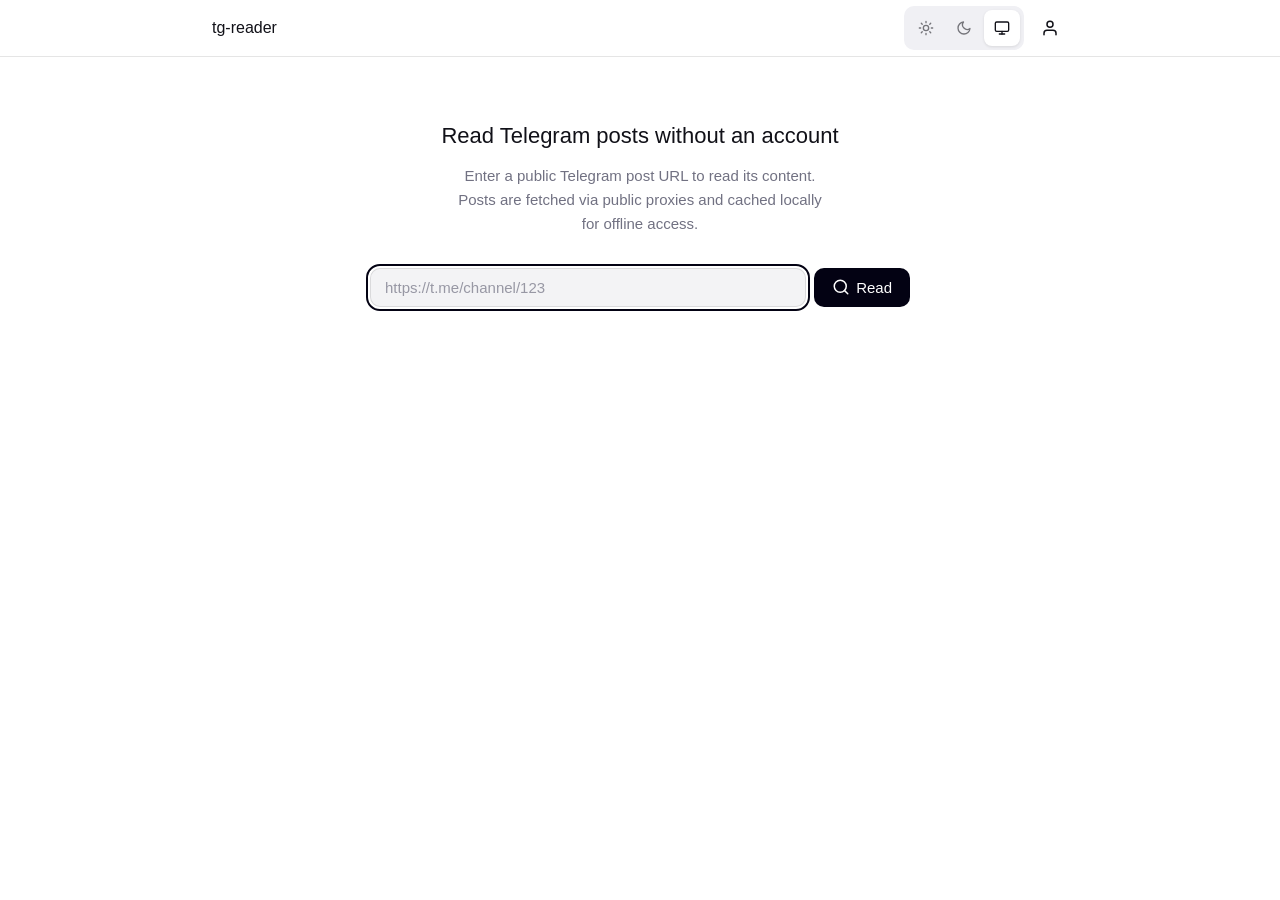
==== index.html @ c8f84f65 "Design: Figma sync — new tokens, layout, responsive nav and theme controls - Implement Figma Make vi" ====
<!doctype html>
<html lang="en">
    <head>
        <meta charset="UTF-8" />
        <meta name="viewport" content="width=device-width, initial-scale=1.0" />
        <title>tg-reader</title>
        <link rel="manifest" href="manifest.json" />
        <link rel="stylesheet" href="styles.css" />
        <meta http-equiv="Content-Security-Policy" content="default-src 'none'; script-src 'self' 'unsafe-inline'; style-src 'self'; connect-src https://api.codetabs.com https://api.allorigins.win https://thingproxy.freeboard.io; img-src https: data:; media-src https:; worker-src 'self'; manifest-src 'self'; base-uri 'self'; form-action 'none';">
        <link rel="preconnect" href="https://api.codetabs.com">
        <meta name="theme-color" content="#ffffff" media="(prefers-color-scheme: light)">
        <meta name="theme-color" content="#111118" media="(prefers-color-scheme: dark)">
        <script>
            if ("serviceWorker" in navigator) {
                window.addEventListener("load", () => {
                    navigator.serviceWorker
                        .register("service-worker.js")
                        .then((registration) =>
                            console.log(
                                "Service Worker registered:",
                                registration,
                            ),
                        )
                        .catch((error) =>
                            console.error(
                                "Service Worker registration failed:",
                                error,
                            ),
                        );
                });
            }

            // Reader logic from reader.html
            function normalizeTelegramLink(link) {
                link = link.trim();
                const tmatch = link.match(
                    /(?:https?:\/\/)?t\.me\/([a-zA-Z0-9_]+)\/(\d+)/,
                );
                const tgmatch = link.match(
                    /tg:\/\/resolve\?domain=([a-zA-Z0-9_]+).*post=(\d+)/,
                );
                if (tmatch)
                    return `https://t.me/${tmatch[1]}/${tmatch[2]}?embed=1`;
                if (tgmatch)
                    return `https://t.me/${tgmatch[1]}/${tgmatch[2]}?embed=1`;
                return null;
            }

            const defaultTelegramLink = "https://t.me/korovany/1494";
            const POST_CACHE_STORAGE_KEY = "tg-reader-post-cache-v1";
            const THEME_STORAGE_KEY = "tg-reader-theme";
            const READER_PREFS_STORAGE_KEY = "tg-reader-reader-prefs-v1";
            const Theme = {
                LIGHT: "light",
                DARK: "dark",
                AUTO: "auto",
            };
            const ReaderTextSize = {
                SMALL: "small",
                MEDIUM: "medium",
                LARGE: "large",
            };
            let currentChannel = null;
            let currentPostId = null;
            let lastCanonicalLink = null;

            const THEME_ICONS = {
                light: `<svg width="16" height="16" viewBox="0 0 24 24" fill="none" stroke="currentColor" stroke-width="2" stroke-linecap="round" stroke-linejoin="round" aria-hidden="true"><circle cx="12" cy="12" r="4"/><path d="M12 2v2M12 20v2M4.93 4.93l1.41 1.41M17.66 17.66l1.41 1.41M2 12h2M20 12h2M6.34 17.66l-1.41 1.41M19.07 4.93l-1.41 1.41"/></svg>`,
                dark: `<svg width="16" height="16" viewBox="0 0 24 24" fill="none" stroke="currentColor" stroke-width="2" stroke-linecap="round" stroke-linejoin="round" aria-hidden="true"><path d="M21 12.79A9 9 0 1 1 11.21 3 7 7 0 0 0 21 12.79z"/></svg>`,
                auto: `<svg width="16" height="16" viewBox="0 0 24 24" fill="none" stroke="currentColor" stroke-width="2" stroke-linecap="round" stroke-linejoin="round" aria-hidden="true"><rect x="2" y="3" width="20" height="14" rx="2"/><line x1="8" y1="21" x2="16" y2="21"/><line x1="12" y1="17" x2="12" y2="21"/></svg>`,
            };
            const MODE_ICONS = {
                default: `<svg width="16" height="16" viewBox="0 0 24 24" fill="none" stroke="currentColor" stroke-width="2" stroke-linecap="round" stroke-linejoin="round" aria-hidden="true"><rect x="3" y="3" width="18" height="18" rx="2"/><path d="M3 9h18"/><path d="M9 21V9"/></svg>`,
                minimal: `<svg width="16" height="16" viewBox="0 0 24 24" fill="none" stroke="currentColor" stroke-width="2" stroke-linecap="round" stroke-linejoin="round" aria-hidden="true"><line x1="3" y1="6" x2="21" y2="6"/><line x1="3" y1="12" x2="21" y2="12"/><line x1="3" y1="18" x2="21" y2="18"/></svg>`,
            };

            const ICON_EXTERNAL_LINK = `<svg width="13" height="13" viewBox="0 0 24 24" fill="none" stroke="currentColor" stroke-width="2" stroke-linecap="round" stroke-linejoin="round" aria-hidden="true"><path d="M18 13v6a2 2 0 0 1-2 2H5a2 2 0 0 1-2-2V8a2 2 0 0 1 2-2h6"/><polyline points="15 3 21 3 21 9"/><line x1="10" y1="14" x2="21" y2="3"/></svg>`;
            const ICON_ALERT = `<svg width="24" height="24" viewBox="0 0 24 24" fill="none" stroke="currentColor" stroke-width="1.5" stroke-linecap="round" stroke-linejoin="round" aria-hidden="true"><circle cx="12" cy="12" r="10"/><line x1="12" y1="8" x2="12" y2="12"/><line x1="12" y1="16" x2="12.01" y2="16"/></svg>`;
            const ICON_INFO = `<svg width="16" height="16" viewBox="0 0 24 24" fill="none" stroke="currentColor" stroke-width="1.5" stroke-linecap="round" stroke-linejoin="round" aria-hidden="true"><circle cx="12" cy="12" r="10"/><line x1="12" y1="16" x2="12" y2="12"/><line x1="12" y1="8" x2="12.01" y2="8"/></svg>`;

            function getStoredTheme() {
                try {
                    const stored = localStorage.getItem(THEME_STORAGE_KEY);
                    if (
                        stored === Theme.DARK ||
                        stored === Theme.LIGHT ||
                        stored === Theme.AUTO
                    ) {
                        return stored;
                    }
                } catch (error) {
                    console.warn("Unable to read theme preference:", error);
                }
                return null;
            }

            function applyTheme(theme, persist = true) {
                if (!theme) return;
                const prefersDark = window.matchMedia(
                    "(prefers-color-scheme: dark)",
                ).matches;
                const isDark =
                    theme === Theme.DARK ||
                    (theme === Theme.AUTO && prefersDark);
                document.documentElement.dataset.theme = isDark
                    ? Theme.DARK
                    : Theme.LIGHT;
                // Update 3-position pill
                const lightBtn = document.getElementById("themeLightBtn");
                const darkBtn = document.getElementById("themeDarkBtn");
                const autoBtn = document.getElementById("themeAutoBtn");
                if (lightBtn)
                    lightBtn.setAttribute(
                        "aria-pressed",
                        String(theme === Theme.LIGHT),
                    );
                if (darkBtn)
                    darkBtn.setAttribute(
                        "aria-pressed",
                        String(theme === Theme.DARK),
                    );
                if (autoBtn)
                    autoBtn.setAttribute(
                        "aria-pressed",
                        String(theme === Theme.AUTO),
                    );
                // Update mobile cycle button
                const themeCycleBtn = document.getElementById("themeCycleBtn");
                if (themeCycleBtn) {
                    themeCycleBtn.dataset.theme = theme;
                    themeCycleBtn.querySelector(".cycle-btn-icon").innerHTML =
                        THEME_ICONS[theme] ?? THEME_ICONS.auto;
                    themeCycleBtn.setAttribute("aria-label", `Theme: ${theme}`);
                }
                if (persist) {
                    try {
                        localStorage.setItem(THEME_STORAGE_KEY, theme);
                    } catch (error) {
                        console.warn("Unable to persist theme:", error);
                    }
                }
            }

            function initThemeToggle() {
                const storedTheme = getStoredTheme();
                const initialTheme = storedTheme ?? Theme.AUTO;
                applyTheme(initialTheme, Boolean(storedTheme));
                document
                    .getElementById("themeLightBtn")
                    ?.addEventListener("click", () =>
                        applyTheme(Theme.LIGHT, true),
                    );
                document
                    .getElementById("themeDarkBtn")
                    ?.addEventListener("click", () =>
                        applyTheme(Theme.DARK, true),
                    );
                document
                    .getElementById("themeAutoBtn")
                    ?.addEventListener("click", () =>
                        applyTheme(Theme.AUTO, true),
                    );
                // Mobile cycle button — cycles Light → Dark → Auto → Light
                const themeOrder = [Theme.LIGHT, Theme.DARK, Theme.AUTO];
                document
                    .getElementById("themeCycleBtn")
                    ?.addEventListener("click", () => {
                        const current = getStoredTheme() ?? Theme.AUTO;
                        const next =
                            themeOrder[
                                (themeOrder.indexOf(current) + 1) %
                                    themeOrder.length
                            ];
                        applyTheme(next, true);
                    });
                // Sync when system preference changes (active when auto is selected)
                window
                    .matchMedia("(prefers-color-scheme: dark)")
                    .addEventListener("change", () => {
                        const stored = getStoredTheme();
                        if (!stored || stored === Theme.AUTO) {
                            applyTheme(Theme.AUTO, Boolean(stored));
                        }
                    });
            }

            function normalizeReaderPreferences(raw) {
                const textSizeValues = Object.values(ReaderTextSize);
                const textSize = textSizeValues.includes(raw?.textSize)
                    ? raw.textSize
                    : ReaderTextSize.MEDIUM;
                const minimal = Boolean(raw?.minimal);
                return { textSize, minimal };
            }

            function getStoredReaderPreferences() {
                try {
                    const stored = localStorage.getItem(READER_PREFS_STORAGE_KEY);
                    if (!stored) return null;
                    return normalizeReaderPreferences(JSON.parse(stored));
                } catch (error) {
                    console.warn("Unable to read reader preferences:", error);
                    return null;
                }
            }

            function applyReaderPreferences(preferences, persist = true) {
                const normalized = normalizeReaderPreferences(preferences);
                document.documentElement.dataset.readerTextSize =
                    normalized.textSize;
                document.documentElement.dataset.readerMinimal = String(
                    normalized.minimal,
                );

                const textSizeSelect = document.getElementById("textSizeSelect");
                if (textSizeSelect) textSizeSelect.value = normalized.textSize;
                // Update mode pill
                document
                    .getElementById("modeDefaultBtn")
                    ?.setAttribute("aria-pressed", String(!normalized.minimal));
                document
                    .getElementById("modeMinimalBtn")
                    ?.setAttribute("aria-pressed", String(normalized.minimal));
                // Update mobile cycle button
                const modeCycleBtn = document.getElementById("modeCycleBtn");
                if (modeCycleBtn) {
                    const modeKey = normalized.minimal ? "minimal" : "default";
                    modeCycleBtn.dataset.mode = modeKey;
                    modeCycleBtn.querySelector(".cycle-btn-icon").innerHTML =
                        MODE_ICONS[modeKey];
                    modeCycleBtn.setAttribute(
                        "aria-label",
                        `Reading mode: ${modeKey}`,
                    );
                }

                if (persist) {
                    try {
                        localStorage.setItem(
                            READER_PREFS_STORAGE_KEY,
                            JSON.stringify(normalized),
                        );
                    } catch (error) {
                        console.warn(
                            "Unable to persist reader preferences:",
                            error,
                        );
                    }
                }
            }

            function initReaderTools() {
                const stored = getStoredReaderPreferences();
                applyReaderPreferences(
                    stored ?? { textSize: ReaderTextSize.MEDIUM, minimal: false },
                    false,
                );

                document
                    .getElementById("textSizeSelect")
                    ?.addEventListener("change", (event) => {
                        applyReaderPreferences(
                            {
                                textSize: event.target.value,
                                minimal:
                                    document.documentElement.dataset
                                        .readerMinimal === "true",
                            },
                            true,
                        );
                    });
                // Mode pill buttons
                document
                    .getElementById("modeDefaultBtn")
                    ?.addEventListener("click", () => {
                        applyReaderPreferences(
                            {
                                textSize:
                                    document.documentElement.dataset
                                        .readerTextSize,
                                minimal: false,
                            },
                            true,
                        );
                    });
                document
                    .getElementById("modeMinimalBtn")
                    ?.addEventListener("click", () => {
                        applyReaderPreferences(
                            {
                                textSize:
                                    document.documentElement.dataset
                                        .readerTextSize,
                                minimal: true,
                            },
                            true,
                        );
                    });
                // Mobile cycle button — toggles Default ↔ Minimal
                document
                    .getElementById("modeCycleBtn")
                    ?.addEventListener("click", () => {
                        const isMinimal =
                            document.documentElement.dataset.readerMinimal ===
                            "true";
                        applyReaderPreferences(
                            {
                                textSize:
                                    document.documentElement.dataset
                                        .readerTextSize,
                                minimal: !isMinimal,
                            },
                            true,
                        );
                    });
                window.addEventListener("keydown", (event) => {
                    if (event.defaultPrevented) return;
                    if (event.key.toLowerCase() !== "m") return;
                    const target = event.target;
                    const isTypingContext =
                        target instanceof HTMLElement &&
                        (target.tagName === "INPUT" ||
                            target.tagName === "TEXTAREA" ||
                            target.tagName === "SELECT" ||
                            target.isContentEditable);
                    if (isTypingContext) return;
                    applyReaderPreferences(
                        {
                            textSize:
                                document.documentElement.dataset.readerTextSize,
                            minimal:
                                document.documentElement.dataset.readerMinimal !==
                                "true",
                        },
                        true,
                    );
                });
            }

            const allowedTags = new Set([
                "a",
                "b",
                "strong",
                "em",
                "i",
                "u",
                "span",
                "p",
                "div",
                "br",
                "code",
                "pre",
            ]);

            function escapeHtml(value) {
                if (!value) return "";
                return value
                    .replace(/&/g, "&amp;")
                    .replace(/</g, "&lt;")
                    .replace(/>/g, "&gt;")
                    .replace(/"/g, "&quot;")
                    .replace(/'/g, "&#039;");
            }

            function sanitizeUrl(value) {
                if (!value) return null;
                let href = value.trim();
                if (href.startsWith("//")) {
                    href = `https:${href}`;
                }
                try {
                    const url = new URL(href);
                    if (!["http:", "https:", "tg:"].includes(url.protocol)) {
                        return null;
                    }
                } catch {
                    return null;
                }
                return href;
            }

            function decodeLinkText(value) {
                try {
                    return decodeURIComponent(value);
                } catch {
                    return value;
                }
            }

            function sanitizeMessageHtml(element) {
                if (!element) return "";
                const fragment = document.createElement("div");
                fragment.appendChild(element.cloneNode(true));
                const cleanNode = (node) => {
                    if (node.nodeType === Node.TEXT_NODE) {
                        return escapeHtml(node.textContent);
                    }
                    if (node.nodeType !== Node.ELEMENT_NODE) {
                        return "";
                    }
                    const tag = node.tagName.toLowerCase();
                    if (!allowedTags.has(tag)) {
                        return Array.from(node.childNodes)
                            .map(cleanNode)
                            .join("");
                    }
                    const inner = Array.from(node.childNodes)
                        .map(cleanNode)
                        .join("");
                    if (tag === "br") {
                        return "<br />";
                    }
                    if (tag === "a") {
                        const href = sanitizeUrl(node.getAttribute("href"));
                        if (!href) {
                            return inner;
                        }
                        const display =
                            inner.trim() ||
                            escapeHtml(
                                decodeLinkText(href.replace(/https?:\/\//, "")),
                            );
                        return `<a href="${href}" target="_blank" rel="noreferrer">${display}</a>`;
                    }
                    return `<${tag}>${inner}</${tag}>`;
                };
                return Array.from(fragment.childNodes).map(cleanNode).join("");
            }

            function buildCacheKey(channel, postId) {
                return `${channel}/${postId}`;
            }

            const proxyServices = [
                {
                    name: "CodeTabs",
                    buildUrl: (target) =>
                        `https://api.codetabs.com/v1/proxy?quest=${encodeURIComponent(
                            target,
                        )}`,
                },
                {
                    name: "AllOrigins",
                    buildUrl: (target) =>
                        `https://api.allorigins.win/raw?url=${encodeURIComponent(
                            target,
                        )}`,
                },
                {
                    name: "ThingProxy",
                    buildUrl: (target) =>
                        `https://thingproxy.freeboard.io/fetch/${encodeURIComponent(
                            target,
                        )}`,
                },
            ];

            let activeAbortController = null;
            let fallbackTimer = null;
            let countdownInterval = null;
            let countdownRemaining = 0;
            let loaderOverlayEl = null;
            let loaderMessageEl = null;
            let countdownEl = null;
            let floatingControlsEl = null;
            let footerEl = null;
            let floatingControlsFrameId = null;
            const MOBILE_FLOATING_CONTROLS_QUERY = "(max-width: 960px)";

            function ensureLoaderElements() {
                if (loaderOverlayEl) return;
                loaderOverlayEl = document.getElementById("loadingOverlay");
                loaderMessageEl = document.getElementById("loaderMessage");
                countdownEl = document.getElementById("fallbackCountdown");
            }

            function ensureFloatingControls() {
                if (floatingControlsEl) return;
                floatingControlsEl =
                    document.querySelector(".floating-controls");
            }

            function ensureFooterElement() {
                if (footerEl) return;
                footerEl = document.querySelector("footer");
            }

            function updateFloatingControlsOffset() {
                ensureFloatingControls();
                ensureFooterElement();
                if (!floatingControlsEl) return;
                if (!window.matchMedia(MOBILE_FLOATING_CONTROLS_QUERY).matches) {
                    floatingControlsEl.style.bottom = "";
                    return;
                }
                if (
                    !floatingControlsEl.classList.contains(
                        "floating-controls--visible",
                    )
                ) {
                    floatingControlsEl.style.bottom = "";
                    return;
                }
                const baseBottom = 0;
                const footerGap = 0;
                const footerRect = footerEl?.getBoundingClientRect();
                if (!footerRect) {
                    floatingControlsEl.style.bottom = `calc(${baseBottom}px + env(safe-area-inset-bottom, 0px))`;
                    return;
                }
                const overlap = Math.max(
                    window.innerHeight - footerRect.top + footerGap,
                    0,
                );
                floatingControlsEl.style.bottom = `calc(${baseBottom + overlap}px + env(safe-area-inset-bottom, 0px))`;
            }

            function scheduleFloatingControlsOffsetUpdate() {
                if (floatingControlsFrameId !== null) return;
                floatingControlsFrameId = window.requestAnimationFrame(() => {
                    floatingControlsFrameId = null;
                    updateFloatingControlsOffset();
                });
            }

            function setFloatingControlsVisibility(visible) {
                ensureFloatingControls();
                const isVisible = Boolean(visible);
                floatingControlsEl?.classList.toggle(
                    "floating-controls--visible",
                    isVisible,
                );
                floatingControlsEl?.setAttribute(
                    "aria-hidden",
                    isVisible ? "false" : "true",
                );
                scheduleFloatingControlsOffsetUpdate();
            }

            function updateCountdownText(nextServiceName) {
                ensureLoaderElements();
                if (!countdownEl) return;
                if (!nextServiceName) {
                    countdownEl.textContent = "Waiting for response…";
                    return;
                }
                countdownEl.textContent = `Switching to ${nextServiceName} in ${countdownRemaining}s`;
            }

            function clearFallbackTimers() {
                clearTimeout(fallbackTimer);
                clearInterval(countdownInterval);
                fallbackTimer = null;
                countdownInterval = null;
            }

            function showLoadingOverlay(serviceName, nextServiceName) {
                ensureLoaderElements();
                if (!loaderOverlayEl) return;
                loaderOverlayEl.classList.add("active");
                if (loaderMessageEl) {
                    loaderMessageEl.textContent = `Loading via ${serviceName}…`;
                }
                countdownRemaining = 3;
                updateCountdownText(nextServiceName);
                clearFallbackTimers();
                const upcoming = nextServiceName;
                countdownInterval = setInterval(() => {
                    countdownRemaining = Math.max(countdownRemaining - 1, 0);
                    updateCountdownText(upcoming);
                }, 1000);
                fallbackTimer = setTimeout(() => {
                    if (!upcoming) {
                        updateCountdownText(null);
                        return;
                    }
                    if (loaderMessageEl) {
                        loaderMessageEl.textContent = `No response from ${serviceName}; switching to ${upcoming}…`;
                    }
                    activeAbortController?.abort();
                }, 3000);
            }

            function stopLoadingOverlay() {
                ensureLoaderElements();
                clearFallbackTimers();
                if (loaderOverlayEl) {
                    loaderOverlayEl.classList.remove("active");
                }
            }

            function readPostCache(channel, postId) {
                if (!channel || !postId) return null;
                try {
                    const stored = localStorage.getItem(POST_CACHE_STORAGE_KEY);
                    if (!stored) return null;
                    const parsed = JSON.parse(stored);
                    return parsed[buildCacheKey(channel, postId)] ?? null;
                } catch (error) {
                    console.warn("Unable to read post cache:", error);
                    return null;
                }
            }

            const POST_CACHE_MAX_ENTRIES = 50;

            function evictPostCache(cache) {
                const keys = Object.keys(cache);
                if (keys.length <= POST_CACHE_MAX_ENTRIES) return cache;
                keys.sort(
                    (a, b) =>
                        (cache[a].lastOpened ?? 0) - (cache[b].lastOpened ?? 0),
                );
                const evict = keys.slice(
                    0,
                    keys.length - POST_CACHE_MAX_ENTRIES,
                );
                const pruned = { ...cache };
                for (const k of evict) delete pruned[k];
                return pruned;
            }

            function persistPostCache(channel, postId, data, options = {}) {
                if (!channel || !postId) return;
                try {
                    const stored = localStorage.getItem(POST_CACHE_STORAGE_KEY);
                    let cache = stored ? JSON.parse(stored) : {};
                    const key = buildCacheKey(channel, postId);
                    const existing = cache[key] ?? {};
                    cache[key] = {
                        data,
                        cachedAt:
                            options.cachedAt ?? existing.cachedAt ?? Date.now(),
                        lastOpened: options.lastOpened ?? Date.now(),
                    };
                    cache = evictPostCache(cache);
                    localStorage.setItem(
                        POST_CACHE_STORAGE_KEY,
                        JSON.stringify(cache),
                    );
                } catch (error) {
                    console.warn("Unable to persist post cache:", error);
                }
            }

            async function fetchTelegramPost(link, { showLoader = true } = {}) {
                try {
                    return await tryFetchWithService(link, 0, { showLoader });
                } catch (error) {
                    stopLoadingOverlay();
                    console.error("Proxy chain failed:", error);
                    if (error.httpStatus >= 400) {
                        return {
                            error: `Proxy services returned an error (HTTP ${error.httpStatus}). The post may be unavailable or the service is rate-limited — try again later.`,
                        };
                    }
                    return {
                        error: "Unable to reach any proxy service. Check your connection and try again.",
                    };
                }
            }

            async function tryFetchWithService(
                link,
                index,
                { showLoader = true } = {},
            ) {
                if (index >= proxyServices.length) {
                    throw new Error("All proxy services failed");
                }
                const service = proxyServices[index];
                if (showLoader) {
                    showLoadingOverlay(
                        service.name,
                        proxyServices[index + 1]?.name ?? null,
                    );
                } else {
                    clearFallbackTimers();
                }
                const controller = new AbortController();
                activeAbortController = controller;
                try {
                    const response = await fetch(service.buildUrl(link), {
                        signal: controller.signal,
                    });
                    if (!response.ok) {
                        const err = new Error(
                            `${service.name} returned ${response.status}`,
                        );
                        err.httpStatus = response.status;
                        throw err;
                    }
                    const htmlString = await response.text();
                    if (showLoader) {
                        stopLoadingOverlay();
                    }
                    return parsePostContent(htmlString);
                } catch (error) {
                    if (showLoader) {
                        clearFallbackTimers();
                    }
                    if (controller.signal.aborted) {
                        if (index + 1 < proxyServices.length) {
                            return tryFetchWithService(link, index + 1, {
                                showLoader,
                            });
                        }
                        throw new Error("Proxy chain aborted");
                    }
                    if (index + 1 < proxyServices.length) {
                        return tryFetchWithService(link, index + 1, {
                            showLoader,
                        });
                    }
                    throw error;
                }
            }

            function updatePostFooter(channel, postId, canonicalLink) {
                const footer = document.getElementById("postFooter");
                if (!footer) return;
                const cached = readPostCache(channel, postId);
                let infoHtml = "";
                if (cached) {
                    const lastOpened =
                        cached.lastOpened ?? cached.cachedAt ?? Date.now();
                    infoHtml += `<div class="post-footer__info">Last opened ${new Date(lastOpened).toLocaleString()}</div>`;
                    const cachedAt = cached.cachedAt ?? lastOpened;
                    if (cachedAt && cachedAt !== lastOpened) {
                        infoHtml += `<div class="post-footer__info">Cached ${new Date(cachedAt).toLocaleString()}</div>`;
                    }
                }
                let linksHtml = "";
                if (canonicalLink) {
                    linksHtml += `<a class="post-footer__link" href="${escapeHtml(canonicalLink)}" target="_blank" rel="noreferrer">Open original ${ICON_EXTERNAL_LINK}</a>`;
                }
                if (channel && postId) {
                    const commentsUrl = `https://t.me/${escapeHtml(channel)}/${postId}?comment=1`;
                    linksHtml += `<a class="post-footer__link" href="${commentsUrl}" target="_blank" rel="noreferrer">Open comments ${ICON_EXTERNAL_LINK}</a>`;
                }
                footer.innerHTML = `
                    ${infoHtml}
                    ${linksHtml ? `<div class="post-footer__link-wrap">${linksHtml}</div>` : ""}
                `;
            }

            function setStatusMessage(text = "", variant = "error") {
                const statusEl = document.getElementById("errorMessage");
                if (!statusEl) return;
                if (!text) {
                    statusEl.innerHTML = "";
                    statusEl.classList.remove("info", "error");
                    statusEl.style.display = "none";
                    return;
                }
                if (variant === "info") {
                    statusEl.innerHTML = `<div class="status-icon">${ICON_INFO}</div><span>${text}</span>`;
                } else {
                    statusEl.innerHTML = `<div class="status-icon">${ICON_ALERT}</div><p>${text}</p>`;
                }
                statusEl.classList.toggle("info", variant === "info");
                statusEl.classList.toggle("error", variant !== "info");
                statusEl.style.display = variant === "info" ? "flex" : "block";
            }

            function updateHistory(channel, postId, replace = false) {
                const params = new URLSearchParams();
                if (channel) params.set("channel", channel);
                if (postId) params.set("post", postId);
                const query = params.toString();
                const url = query
                    ? `${window.location.pathname}?${query}`
                    : window.location.pathname;
                const state = { channel, postId };
                if (replace) {
                    window.history.replaceState(state, "", url);
                } else {
                    window.history.pushState(state, "", url);
                }
            }

            function parseTelegramLink(link) {
                if (!link) return null;
                const clean = link.split("?")[0];
                const match = clean.match(/t\.me\/([a-zA-Z0-9_]+)\/(\d+)/);
                if (!match) {
                    return null;
                }
                return {
                    channel: match[1],
                    postId: Number(match[2]),
                    cleanLink: clean,
                };
            }

            function updatePostMeta(normalizedLink, data) {
                const metaEl = document.getElementById("postMeta");
                if (!normalizedLink) {
                    metaEl.innerHTML = "";
                    currentChannel = null;
                    currentPostId = null;
                    setNavigationButtonsState();
                    return;
                }
                const parsed = parseTelegramLink(normalizedLink);
                if (!parsed) {
                    metaEl.innerHTML = "";
                    setNavigationButtonsState();
                    return;
                }
                currentChannel = parsed.channel;
                currentPostId = parsed.postId;
                const channelTitle = escapeHtml(data?.title ?? "Telegram Post");
                const sublineParts = [];
                if (parsed.postId) {
                    sublineParts.push(`#${parsed.postId}`);
                }
                if (data?.publishedAtLabel) {
                    sublineParts.push(data.publishedAtLabel);
                }
                metaEl.innerHTML = `
                    <div class="post-meta__left">
                        <p class="post-meta__left-title">${channelTitle}</p>
                        ${
                            sublineParts.length
                                ? `<p class="post-meta__left-subline">${sublineParts.join(
                                      " \u2014 ",
                                  )}</p>`
                                : ""
                        }
                    </div>
                `;
                setNavigationButtonsState();
            }

            function setNavigationButtonsState() {
                const firstBtn = document.getElementById("firstPostBtn");
                const prevBtn = document.getElementById("prevPostBtn");
                const nextBtn = document.getElementById("nextPostBtn");
                const edgePrev = document.getElementById("edgePrevZone");
                const edgeNext = document.getElementById("edgeNextZone");
                if (!firstBtn || !prevBtn || !nextBtn) {
                    return;
                }
                const hasChannel = Boolean(currentChannel && currentPostId);
                firstBtn.disabled = !hasChannel || currentPostId <= 1;
                prevBtn.disabled = !hasChannel || currentPostId <= 1;
                nextBtn.disabled = !hasChannel;
                if (edgePrev) {
                    edgePrev.disabled = !hasChannel || currentPostId <= 1;
                }
                if (edgeNext) {
                    edgeNext.disabled = !hasChannel;
                }
            }

            function goToAdjacentPost(delta) {
                if (!currentChannel || !currentPostId) return;
                const targetId = currentPostId + delta;
                if (targetId < 1) return;
                showReader(`https://t.me/${currentChannel}/${targetId}`);
            }

            function parsePostContent(htmlString) {
                try {
                    const parser = new DOMParser();
                    const doc = parser.parseFromString(htmlString, "text/html");
                    const messageText = Array.from(
                        doc.querySelectorAll(".tgme_widget_message_text"),
                    ).find((el) => !el.closest(".tgme_widget_message_reply"));
                    const authorName = doc.querySelector(
                        ".tgme_widget_message_author .tgme_widget_message_owner_name",
                    );
                    const photo = doc.querySelector(
                        ".tgme_widget_message_photo_wrap",
                    );
                    const video = doc.querySelector(
                        ".tgme_widget_message_video",
                    );
                    if (!messageText && !photo && !video) {
                        return {
                            error: "No content found. The post may be private, deleted, or unavailable.",
                        };
                    }
                    const result = {
                        title: authorName
                            ? authorName.textContent.trim()
                            : "Telegram Post",
                        content: "",
                    };
                    const dateNode = doc.querySelector(
                        ".tgme_widget_message_date time",
                    );
                    if (dateNode && dateNode.getAttribute("datetime")) {
                        const publishedDate = new Date(
                            dateNode.getAttribute("datetime"),
                        );
                        result.publishedAtLabel = publishedDate.toLocaleString(
                            undefined,
                            {
                                year: "numeric",
                                month: "short",
                                day: "numeric",
                                hour: "2-digit",
                                minute: "2-digit",
                            },
                        );
                    }
                    if (messageText) {
                        const safeHtml =
                            sanitizeMessageHtml(messageText).trim();
                        if (safeHtml) {
                            result.content += `<div class="text-block">${safeHtml}</div>`;
                        }
                    }
                    const replyBlock = doc.querySelector(
                        ".tgme_widget_message_reply",
                    );
                    if (replyBlock) {
                        const replyTextEl = replyBlock.querySelector(
                            ".js-message_reply_text, .tgme_widget_message_text",
                        );
                        const replyLinkEl =
                            replyBlock.querySelector("a[href*='t.me/']");
                        const replyAuthor =
                            replyBlock
                                .querySelector(
                                    ".tgme_widget_message_owner_name, .tgme_widget_message_author",
                                )
                                ?.textContent.trim() ?? null;
                        const replyLink = replyLinkEl
                            ? replyLinkEl.href.split("?")[0]
                            : null;
                        const parsedReplyLink = replyLink
                            ? parseTelegramLink(replyLink)
                            : null;
                        if (replyTextEl) {
                            const replyHtml =
                                sanitizeMessageHtml(replyTextEl).trim();
                            const replyText = escapeHtml(
                                replyTextEl.textContent,
                            ).trim();
                            const replyBody = replyHtml || replyText;
                            if (replyBody) {
                                result.reply = {
                                    html: replyBody,
                                    text: replyText || replyBody,
                                    author: replyAuthor,
                                    link: replyLink,
                                    channel: parsedReplyLink?.channel ?? null,
                                    postId: parsedReplyLink?.postId ?? null,
                                };
                            }
                        }
                    }
                    if (photo) {
                        const style = photo.getAttribute("style");
                        const urlMatch = style
                            ? style.match(/url\(['"]?([^'"]+)['"]?\)/)
                            : null;
                        const imgSrc = urlMatch ? sanitizeUrl(urlMatch[1]) : null;
                        if (imgSrc) {
                            result.content += `<img src="${escapeHtml(imgSrc)}" alt="Post image" loading="lazy">`;
                        }
                    }
                    if (video) {
                        const videoTag = video.querySelector("video");
                        const videoSrc = videoTag ? sanitizeUrl(videoTag.src) : null;
                        if (videoSrc) {
                            result.content += `<video controls src="${escapeHtml(videoSrc)}"></video>`;
                        }
                    }
                    return { success: true, data: result };
                } catch (parseError) {
                    console.error("Parse error:", parseError);
                    return { error: "Failed to parse post content." };
                }
            }

            function buildReplySection(reply) {
                const replyBody =
                    reply?.html ?? (reply?.text ? escapeHtml(reply.text) : "");
                if (!replyBody) {
                    return "";
                }
                const metaParts = [];
                if (reply.author) metaParts.push(escapeHtml(reply.author));
                else if (reply.channel) metaParts.push(`@${reply.channel}`);
                else metaParts.push("original message");
                if (reply.postId) metaParts.push(`#${reply.postId}`);
                const metaText = metaParts.join(" ");
                const safeReplyLink = reply.link ? sanitizeUrl(reply.link) : null;
                const linkHtml = safeReplyLink
                    ? `<a href="${escapeHtml(safeReplyLink)}" target="_blank" rel="noreferrer">View original</a>`
                    : "";
                return `
                    <div class="reply-banner">
                        <div class="reply-banner__meta">
                            Replying to <strong>${metaText}</strong>
                            ${linkHtml ? `• ${linkHtml}` : ""}
                        </div>
                        <div class="reply-banner__text">${replyBody}</div>
                    </div>
                `;
            }

            function renderPostContent(
                postData,
                normalizedLink,
                { overrideStatusText = null, statusVariant = "error" } = {},
            ) {
                const canonicalLink = normalizedLink ?? lastCanonicalLink;
                const parsed = parseTelegramLink(canonicalLink);
                const statusText =
                    overrideStatusText ??
                    (postData.error ? postData.error : null);
                const variant =
                    overrideStatusText !== null ? statusVariant : "error";
                setStatusMessage(statusText, variant);
                const openLink = parsed?.cleanLink ?? canonicalLink ?? null;
                if (!postData.success || !postData.data) {
                    document.getElementById("postBody").innerHTML = "";
                    updatePostMeta(canonicalLink, null);
                    updatePostFooter(
                        parsed?.channel ?? null,
                        parsed?.postId ?? null,
                        openLink,
                    );
                    return;
                }
                const { content } = postData.data;
                const replySection = buildReplySection(postData.data.reply);
                document.getElementById("postBody").innerHTML = `
                    ${replySection}
                    ${content}
                `;
                updatePostMeta(canonicalLink, postData.data);
                updatePostFooter(
                    parsed?.channel ?? null,
                    parsed?.postId ?? null,
                    openLink,
                );
            }

            async function loadTelegramPost(
                linkOverride = null,
                options = { updateHistory: false, replaceHistory: false },
            ) {
                const linkInput = document.getElementById("telegramLink");
                const loadButton = document.getElementById("loadButton");
                const rawLink = (linkOverride ?? linkInput.value).trim();
                if (!rawLink) {
                    setStatusMessage("Please enter a Telegram link");
                    return;
                }
                const normalized = normalizeTelegramLink(rawLink);
                if (!normalized) {
                    setStatusMessage(
                        "Invalid Telegram link. Use format: https://t.me/username/post_id",
                    );
                    return;
                }
                const parsed = parseTelegramLink(normalized);
                const canonicalLink = parsed?.cleanLink ?? normalized;
                activeAbortController?.abort();
                activeAbortController = null;
                lastCanonicalLink = canonicalLink;
                if (linkOverride) {
                    linkInput.value = parsed?.cleanLink ?? linkOverride;
                }
                if (options.updateHistory && parsed) {
                    updateHistory(
                        parsed.channel,
                        parsed.postId,
                        options.replaceHistory,
                    );
                }
                document.getElementById("postBody").innerHTML =
                    "<p>Loading from Telegram...</p>";
                updatePostMeta(canonicalLink, null);
                setStatusMessage();
                let cachedEntry = null;
                if (parsed) {
                    cachedEntry = readPostCache(parsed.channel, parsed.postId);
                    if (cachedEntry) {
                        const cachedAt =
                            cachedEntry.cachedAt ??
                            cachedEntry.lastOpened ??
                            Date.now();
                        const formatted = new Date(cachedAt).toLocaleString();
                        renderPostContent(
                            { success: true, data: cachedEntry.data },
                            canonicalLink,
                            {
                                overrideStatusText: `Showing cached copy from ${formatted} while refreshing…`,
                                statusVariant: "info",
                            },
                        );
                    }
                }
                loadButton.disabled = true;
                const shouldShowLoader = !cachedEntry;
                const result = await fetchTelegramPost(normalized, {
                    showLoader: shouldShowLoader,
                });
                if (parsed && !result.success) {
                    const cached = readPostCache(parsed.channel, parsed.postId);
                    if (cached) {
                        persistPostCache(
                            parsed.channel,
                            parsed.postId,
                            cached.data,
                            {
                                cachedAt: cached.cachedAt,
                            },
                        );
                        const cachedAt =
                            cached.cachedAt ?? cached.lastOpened ?? Date.now();
                        const formattedCached = new Date(
                            cachedAt,
                        ).toLocaleString();
                        renderPostContent(
                            { success: true, data: cached.data },
                            canonicalLink,
                            {
                                overrideStatusText: `Unable to fetch latest version; showing saved copy from ${formattedCached}.`,
                                statusVariant: "info",
                            },
                        );
                        loadButton.disabled = false;
                        return;
                    }
                }
                if (parsed && result.success) {
                    persistPostCache(
                        parsed.channel,
                        parsed.postId,
                        result.data,
                    );
                }
                renderPostContent(result, canonicalLink);
                loadButton.disabled = false;
            }

            function showHero({
                pushHistory = true,
                replaceHistory = false,
            } = {}) {
                document.querySelector(".hero").classList.remove("hidden");
                document.querySelector(".reader-container").classList.add("hidden");
                document.getElementById("modePill")?.classList.add("hidden");
                document.getElementById("modeCycleBtn")?.classList.add("hidden");
                document.getElementById("postBody").innerHTML =
                    `<p>Enter a Telegram link above and click "Load Post" to see the content.</p>`;
                updatePostMeta(null, null);
                setStatusMessage();
                updatePostFooter(null, null, null);
                document.getElementById("telegramLink").value = "";
                lastCanonicalLink = null;
                setFloatingControlsVisibility(false);
                document.getElementById("homeLink")?.focus();
                if (pushHistory || replaceHistory) {
                    updateHistory(null, null, replaceHistory);
                }
            }

            function showReader(
                link,
                { pushHistory = true, replaceHistory = false } = {},
            ) {
                const heroEl = document.querySelector(".hero");
                const readerEl = document.querySelector(".reader-container");
                const switchingFromHero = !heroEl.classList.contains("hidden");
                heroEl.classList.add("hidden");
                readerEl.classList.remove("hidden");
                document.getElementById("modePill")?.classList.remove("hidden");
                document.getElementById("modeCycleBtn")?.classList.remove("hidden");
                setFloatingControlsVisibility(true);
                if (switchingFromHero) {
                    document.getElementById("telegramLink")?.focus();
                }
                if (link) {
                    document.getElementById("telegramLink").value = link;
                    loadTelegramPost(link, {
                        updateHistory: pushHistory || replaceHistory,
                        replaceHistory,
                    });
                } else {
                    document.getElementById("postBody").innerHTML =
                        `<p>Enter a Telegram link above and click "Load Post" to see the content.</p>`;
                    updatePostMeta(null, null);
                    setStatusMessage();
                    updatePostFooter(null, null, null);
                    document.getElementById("telegramLink").value = "";
                    lastCanonicalLink = null;
                }
            }

            window.addEventListener("DOMContentLoaded", () => {
                const urlParams = new URLSearchParams(window.location.search);
                let initialLink = null;
                const paramChannel = urlParams.get("channel");
                const paramPost = urlParams.get("post");
                if (paramChannel && paramPost) {
                    initialLink = `https://t.me/${paramChannel}/${paramPost}`;
                } else {
                    const legacyLink = urlParams.get("link");
                    if (legacyLink) {
                        const normalized = normalizeTelegramLink(legacyLink);
                        if (normalized) {
                            const parsed = parseTelegramLink(normalized);
                            if (parsed) {
                                initialLink = `https://t.me/${parsed.channel}/${parsed.postId}`;
                            }
                        }
                    }
                }
                if (initialLink) {
                    document.getElementById("homeLink").value = initialLink;
                    showReader(initialLink, {
                        pushHistory: false,
                        replaceHistory: true,
                    });
                } else {
                    showHero({ pushHistory: false, replaceHistory: true });
                }
                document.getElementById("goToReaderBtn").onclick = () => {
                    const rawLink = document
                        .getElementById("homeLink")
                        .value.trim();
                    const link = rawLink || defaultTelegramLink;
                    showReader(link);
                };
                document.getElementById("loadButton").onclick = () =>
                    loadTelegramPost(null, { updateHistory: true });
                document.getElementById("nextPostBtn").onclick = () =>
                    goToAdjacentPost(1);
                document.getElementById("prevPostBtn").onclick = () =>
                    goToAdjacentPost(-1);
                document.getElementById("edgeNextZone").onclick = () =>
                    goToAdjacentPost(1);
                document.getElementById("edgePrevZone").onclick = () =>
                    goToAdjacentPost(-1);
                document.getElementById("firstPostBtn").onclick = () => {
                    if (!currentChannel) return;
                    showReader(`https://t.me/${currentChannel}/1`);
                };
                const headerLinkEl = document.getElementById("headerLink");
                headerLinkEl?.addEventListener("click", (event) => {
                    event.preventDefault();
                    showHero({ pushHistory: true, replaceHistory: true });
                });
                initThemeToggle();
                initReaderTools();
                setNavigationButtonsState();
                window.addEventListener("popstate", (event) => {
                    const channel = event.state?.channel;
                    const postId = event.state?.postId;
                    if (channel && postId) {
                        showReader(`https://t.me/${channel}/${postId}`, {
                            pushHistory: false,
                            replaceHistory: false,
                        });
                        return;
                    }
                    const params = new URLSearchParams(window.location.search);
                    const paramChannel = params.get("channel");
                    const paramPost = params.get("post");
                    if (paramChannel && paramPost) {
                        showReader(
                            `https://t.me/${paramChannel}/${paramPost}`,
                            { pushHistory: false, replaceHistory: false },
                        );
                        return;
                    }
                    showHero({ pushHistory: false, replaceHistory: false });
                });
                window.addEventListener(
                    "scroll",
                    scheduleFloatingControlsOffsetUpdate,
                    { passive: true },
                );
                window.addEventListener(
                    "resize",
                    scheduleFloatingControlsOffsetUpdate,
                );
                const mobileControlsMediaQuery = window.matchMedia(
                    MOBILE_FLOATING_CONTROLS_QUERY,
                );
                mobileControlsMediaQuery.addEventListener(
                    "change",
                    scheduleFloatingControlsOffsetUpdate,
                );
                scheduleFloatingControlsOffsetUpdate();
            });
        </script>
    </head>
    <body>
        <header>
            <div class="header-shell">
                <a class="header-link" id="headerLink" href="/">tg-reader</a>
                <div class="header-actions">
                    <div class="mode-pill hidden" id="modePill" role="group" aria-label="Reading mode">
                        <button class="mode-pill-btn" id="modeDefaultBtn" type="button" aria-pressed="true">Default</button>
                        <button class="mode-pill-btn" id="modeMinimalBtn" type="button" aria-pressed="false">Minimal</button>
                    </div>
                    <div class="theme-pill" role="group" aria-label="Choose theme">
                        <button class="theme-pill-btn" id="themeLightBtn" type="button" aria-label="Light theme" aria-pressed="false">
                            <svg width="16" height="16" viewBox="0 0 24 24" fill="none" stroke="currentColor" stroke-width="2" stroke-linecap="round" stroke-linejoin="round" aria-hidden="true"><circle cx="12" cy="12" r="4"/><path d="M12 2v2M12 20v2M4.93 4.93l1.41 1.41M17.66 17.66l1.41 1.41M2 12h2M20 12h2M6.34 17.66l-1.41 1.41M19.07 4.93l-1.41 1.41"/></svg>
                        </button>
                        <button class="theme-pill-btn" id="themeDarkBtn" type="button" aria-label="Dark theme" aria-pressed="false">
                            <svg width="16" height="16" viewBox="0 0 24 24" fill="none" stroke="currentColor" stroke-width="2" stroke-linecap="round" stroke-linejoin="round" aria-hidden="true"><path d="M21 12.79A9 9 0 1 1 11.21 3 7 7 0 0 0 21 12.79z"/></svg>
                        </button>
                        <button class="theme-pill-btn" id="themeAutoBtn" type="button" aria-label="System theme" aria-pressed="false">
                            <svg width="16" height="16" viewBox="0 0 24 24" fill="none" stroke="currentColor" stroke-width="2" stroke-linecap="round" stroke-linejoin="round" aria-hidden="true"><rect x="2" y="3" width="20" height="14" rx="2"/><line x1="8" y1="21" x2="16" y2="21"/><line x1="12" y1="17" x2="12" y2="21"/></svg>
                        </button>
                    </div>
                    <!-- Mobile cycle buttons (visible < 743px only) -->
                    <button class="cycle-btn mode-cycle-btn hidden" id="modeCycleBtn" type="button" aria-label="Reading mode: default" data-mode="default">
                        <span class="cycle-btn-icon"><svg width="16" height="16" viewBox="0 0 24 24" fill="none" stroke="currentColor" stroke-width="2" stroke-linecap="round" stroke-linejoin="round" aria-hidden="true"><rect x="3" y="3" width="18" height="18" rx="2"/><path d="M3 9h18"/><path d="M9 21V9"/></svg></span>
                        <div class="cycle-pips" aria-hidden="true">
                            <span class="pip"></span>
                            <span class="pip"></span>
                        </div>
                    </button>
                    <button class="cycle-btn theme-cycle-btn" id="themeCycleBtn" type="button" aria-label="Theme: auto" data-theme="auto">
                        <span class="cycle-btn-icon"><svg width="16" height="16" viewBox="0 0 24 24" fill="none" stroke="currentColor" stroke-width="2" stroke-linecap="round" stroke-linejoin="round" aria-hidden="true"><rect x="2" y="3" width="20" height="14" rx="2"/><line x1="8" y1="21" x2="16" y2="21"/><line x1="12" y1="17" x2="12" y2="21"/></svg></span>
                        <div class="cycle-pips" aria-hidden="true">
                            <span class="pip"></span>
                            <span class="pip"></span>
                            <span class="pip"></span>
                        </div>
                    </button>
                    <button class="user-menu-btn" id="userMenuBtn" type="button" aria-label="User menu">
                        <svg width="18" height="18" viewBox="0 0 24 24" fill="none" stroke="currentColor" stroke-width="2" stroke-linecap="round" stroke-linejoin="round" aria-hidden="true"><path d="M20 21v-2a4 4 0 0 0-4-4H8a4 4 0 0 0-4 4v2"/><circle cx="12" cy="7" r="4"/></svg>
                    </button>
                </div>
            </div>
        </header>
        <section class="hero" aria-label="Post lookup">
            <h1>Read Telegram posts without an account</h1>
            <p>
                Enter a public Telegram post URL to read its content. Posts are
                fetched via public proxies and cached locally for offline access.
            </p>
            <div class="link-input-group">
                <input
                    type="text"
                    id="homeLink"
                    placeholder="https://t.me/channel/123"
                />
                <button class="cta-button" id="goToReaderBtn"><svg width="18" height="18" viewBox="0 0 24 24" fill="none" stroke="currentColor" stroke-width="2" stroke-linecap="round" stroke-linejoin="round" aria-hidden="true"><circle cx="11" cy="11" r="8"/><line x1="21" y1="21" x2="16.65" y2="16.65"/></svg> Read</button>
            </div>
        </section>

        <div class="reader-shell" role="main" aria-label="Post reader">
                <div class="reader-container hidden">
                <div class="link-input-group">
                    <input
                        type="text"
                        id="telegramLink"
                        placeholder="https://t.me/channel/123"
                    />
                    <button id="loadButton" class="primary-button">
                        <svg width="18" height="18" viewBox="0 0 24 24" fill="none" stroke="currentColor" stroke-width="2" stroke-linecap="round" stroke-linejoin="round" aria-hidden="true"><circle cx="11" cy="11" r="8"/><line x1="21" y1="21" x2="16.65" y2="16.65"/></svg>
                        Read
                    </button>
                </div>
                <div id="postDisplay" class="post-content">
                    <button
                        id="edgePrevZone"
                        class="article-edge-nav article-edge-nav--left"
                        type="button"
                        aria-label="Open previous post"
                    ><svg width="20" height="20" viewBox="0 0 24 24" fill="none" stroke="currentColor" stroke-width="2" stroke-linecap="round" stroke-linejoin="round" aria-hidden="true"><polyline points="15 18 9 12 15 6"/></svg></button>
                    <button
                        id="edgeNextZone"
                        class="article-edge-nav article-edge-nav--right"
                        type="button"
                        aria-label="Open next post"
                    ><svg width="20" height="20" viewBox="0 0 24 24" fill="none" stroke="currentColor" stroke-width="2" stroke-linecap="round" stroke-linejoin="round" aria-hidden="true"><polyline points="9 18 15 12 9 6"/></svg></button>
                    <div class="post-header-row">
                        <div id="postMeta" class="post-meta"></div>
                        <select id="textSizeSelect" class="text-size-select" aria-label="Text size">
                            <option value="small">S</option>
                            <option value="medium">M</option>
                            <option value="large">L</option>
                        </select>
                    </div>
                    <div id="postBody">
                        <p>
                            Enter a Telegram link above and click "Load Post" to
                            see the content.
                        </p>
                    </div>
                    <div id="postFooter" class="post-footer"></div>
                </div>
                <div
                    id="loadingOverlay"
                    class="loading-overlay"
                    aria-live="polite"
                >
                    <div class="skeleton-post" aria-hidden="true">
                        <div class="skeleton-line skeleton-line--title"></div>
                        <div class="skeleton-line skeleton-line--meta"></div>
                        <div class="skeleton-line"></div>
                        <div class="skeleton-line"></div>
                        <div class="skeleton-line skeleton-line--short"></div>
                        <div class="skeleton-line skeleton-line--gap"></div>
                        <div class="skeleton-line"></div>
                        <div class="skeleton-line skeleton-line--short2"></div>
                    </div>
                    <p id="loaderMessage" class="sr-only">Loading…</p>
                    <p id="fallbackCountdown" class="sr-only"></p>
                </div>
                <div
                    id="errorMessage"
                    class="error-message"
                    aria-live="polite"
                    style="display: none"
                ></div>
            </div>
            <div class="floating-controls" aria-label="Post navigation">
                <div class="floating-nav-inner">
                    <button id="firstPostBtn" class="nav-btn" type="button" aria-label="Go to first post">
                        <svg width="18" height="18" viewBox="0 0 24 24" fill="none" stroke="currentColor" stroke-width="2" stroke-linecap="round" stroke-linejoin="round" aria-hidden="true"><polyline points="11 17 6 12 11 7"/><polyline points="18 17 13 12 18 7"/></svg>
                        <span>First</span>
                    </button>
                    <button id="prevPostBtn" class="nav-btn" type="button" aria-label="Go to previous post">
                        <svg width="18" height="18" viewBox="0 0 24 24" fill="none" stroke="currentColor" stroke-width="2" stroke-linecap="round" stroke-linejoin="round" aria-hidden="true"><polyline points="15 18 9 12 15 6"/></svg>
                        <span>Previous</span>
                    </button>
                    <button id="nextPostBtn" class="nav-btn" type="button" aria-label="Go to next post">
                        <span>Next</span>
                        <svg width="18" height="18" viewBox="0 0 24 24" fill="none" stroke="currentColor" stroke-width="2" stroke-linecap="round" stroke-linejoin="round" aria-hidden="true"><polyline points="9 18 15 12 9 6"/></svg>
                    </button>
                </div>
            </div>
        </div>
        <footer></footer>
    </body>
</html>
---- styles.css ----
/* === Design Tokens === */
:root {
    --background: #ffffff;
    --foreground: #111118;
    --muted-foreground: #717182;
    --secondary: #f0f0f4;
    --primary: #030213;
    --primary-foreground: #ffffff;
    --border: rgba(0, 0, 0, 0.1);
    --radius: 0.625rem;
    --input-bg: #f3f3f5;
    --reader-font-size: 1rem;
    --reader-line-height: 1.75;
    --reader-max-measure: 68ch;
}

/* === Base === */
*,
*::before,
*::after {
    box-sizing: border-box;
}

.hidden {
    display: none !important;
}

.sr-only {
    position: absolute;
    width: 1px;
    height: 1px;
    padding: 0;
    margin: -1px;
    overflow: hidden;
    clip: rect(0, 0, 0, 0);
    white-space: nowrap;
    border: 0;
}

body {
    font-family:
        -apple-system,
        BlinkMacSystemFont,
        "Segoe UI",
        Roboto,
        Helvetica,
        Arial,
        sans-serif;
    color: var(--foreground);
    background: var(--background);
    margin: 0;
    padding: 0;
    line-height: 1.6;
    min-height: 100vh;
}

/* === Header === */
header {
    background: var(--background);
    border-bottom: 1px solid var(--border);
    position: sticky;
    top: 0;
    z-index: 10;
}

.header-shell {
    max-width: 896px;
    margin: 0 auto;
    padding: 0 1.25rem;
    height: 3.5rem;
    display: flex;
    align-items: center;
    justify-content: space-between;
    gap: 1rem;
}

.header-link {
    font-size: 1rem;
    font-weight: 500;
    color: var(--foreground);
    text-decoration: none;
    flex-shrink: 0;
}

.header-actions {
    display: flex;
    align-items: center;
    gap: 0.5rem;
}

/* === Mode Pill === */
.mode-pill {
    display: inline-flex;
    align-items: center;
    gap: 2px;
    background: var(--secondary);
    padding: 4px;
    border-radius: 10px;
}

.mode-pill-btn {
    padding: 0.25rem 0.75rem;
    height: 2rem;
    border: none;
    background: transparent;
    color: var(--foreground);
    border-radius: 8px;
    cursor: pointer;
    font-size: 0.8125rem;
    font-weight: 500;
    transition: background 0.15s;
    line-height: 1;
    white-space: nowrap;
}

.mode-pill-btn[aria-pressed="true"] {
    background: var(--background);
    box-shadow: 0 1px 3px rgba(0, 0, 0, 0.1);
}

.mode-pill-btn:focus-visible {
    outline: 2px solid var(--primary);
    outline-offset: 2px;
}

/* === Theme Pill === */
.theme-pill {
    display: inline-flex;
    align-items: center;
    gap: 2px;
    background: var(--secondary);
    padding: 4px;
    border-radius: 10px;
}

.theme-pill-btn {
    width: 2.25rem;
    height: 2.25rem;
    border: none;
    background: transparent;
    color: var(--foreground);
    border-radius: 8px;
    cursor: pointer;
    display: flex;
    align-items: center;
    justify-content: center;
    transition: background 0.15s;
    opacity: 0.55;
    padding: 0;
}

.theme-pill-btn[aria-pressed="true"] {
    background: var(--background);
    box-shadow: 0 1px 3px rgba(0, 0, 0, 0.1);
    opacity: 1;
}

.theme-pill-btn:hover {
    opacity: 1;
}

.theme-pill-btn:focus-visible {
    outline: 2px solid var(--primary);
    outline-offset: 2px;
}

/* === Mobile Cycle Buttons (hidden on desktop, visible < 743px) === */
.cycle-btn {
    display: none;
    flex-direction: column;
    align-items: center;
    gap: 4px;
    padding: 0.3rem 0.5rem;
    border: none;
    background: transparent;
    color: var(--muted-foreground);
    cursor: pointer;
    border-radius: var(--radius);
    transition: color 0.15s;
}

.cycle-btn:hover {
    color: var(--foreground);
}

.cycle-btn-icon {
    display: flex;
    align-items: center;
    justify-content: center;
}

.cycle-pips {
    display: flex;
    gap: 3px;
    align-items: center;
}

.pip {
    width: 4px;
    height: 4px;
    border-radius: 50%;
    background: var(--muted-foreground);
    opacity: 0.3;
    transition: opacity 0.15s, background 0.15s;
}

/* Active pip via data-theme / data-mode attribute */
.theme-cycle-btn[data-theme="light"] .pip:nth-child(1),
.theme-cycle-btn[data-theme="dark"] .pip:nth-child(2),
.theme-cycle-btn[data-theme="auto"] .pip:nth-child(3),
.mode-cycle-btn[data-mode="default"] .pip:nth-child(1),
.mode-cycle-btn[data-mode="minimal"] .pip:nth-child(2) {
    background: var(--foreground);
    opacity: 1;
}

/* === User Menu Button === */
.user-menu-btn {
    width: 2.25rem;
    height: 2.25rem;
    border: none;
    background: transparent;
    color: var(--foreground);
    border-radius: 0.5rem;
    cursor: pointer;
    display: flex;
    align-items: center;
    justify-content: center;
    transition: background 0.15s;
    padding: 0;
}

.user-menu-btn:hover {
    background: var(--secondary);
}

.user-menu-btn:focus-visible {
    outline: 2px solid var(--primary);
    outline-offset: 2px;
}

/* === Hero === */
.hero {
    max-width: 640px;
    margin: 0 auto;
    padding: 4rem 1.25rem 2rem;
    text-align: center;
}

.hero h1 {
    font-size: 1.375rem;
    font-weight: 500;
    margin: 0 0 0.75rem;
    color: var(--foreground);
    line-height: 1.4;
}

.hero p {
    font-size: 0.9375rem;
    color: var(--muted-foreground);
    margin: 0 auto 2rem;
    max-width: 44ch;
    line-height: 1.6;
}

.hero .link-input-group {
    max-width: 540px;
    margin-left: auto;
    margin-right: auto;
}

/* === Page Shell (centering wrapper) === */
.page-shell {
    max-width: 896px;
    margin: 0 auto;
    padding: 0 1.25rem;
}

/* === Reader Shell === */
.reader-shell {
    position: relative;
    max-width: 896px;
    margin: 0 auto;
    padding: 0 1.25rem;
}

/* === Reader Container (flat, no card) === */
.reader-container {
    position: relative;
    padding: 1.5rem 0;
}

/* === Inputs / URL Row === */
.link-input-group {
    display: flex;
    gap: 0.5rem;
    margin-bottom: 1.25rem;
}

.link-input-group input {
    flex: 1;
    padding: 0.625rem 0.875rem;
    border: 1px solid var(--border);
    border-radius: var(--radius);
    font-size: 0.9375rem;
    background: var(--input-bg);
    color: var(--foreground);
    min-width: 0;
}

.link-input-group input:focus-visible {
    outline: 2px solid var(--primary);
    outline-offset: 2px;
}

.link-input-group input::placeholder {
    color: var(--muted-foreground);
    opacity: 0.7;
}

.link-input-group button {
    flex: 0 0 auto;
}

/* === Buttons === */
.primary-button,
.cta-button {
    padding: 0.625rem 1.125rem;
    background: var(--primary);
    color: var(--primary-foreground);
    border: none;
    border-radius: var(--radius);
    cursor: pointer;
    font-size: 0.9375rem;
    font-weight: 500;
    transition: opacity 0.15s;
    white-space: nowrap;
    display: inline-flex;
    align-items: center;
    gap: 0.375rem;
}

.primary-button:hover:not(:disabled),
.cta-button:hover:not(:disabled) {
    opacity: 0.85;
}

.primary-button:disabled,
.cta-button:disabled {
    opacity: 0.4;
    cursor: not-allowed;
}

.primary-button:focus-visible,
.cta-button:focus-visible {
    outline: 2px solid var(--primary);
    outline-offset: 3px;
}

.secondary-button {
    padding: 0.625rem 1.125rem;
    background: var(--secondary);
    border: none;
    border-radius: var(--radius);
    color: var(--foreground);
    cursor: pointer;
    font-size: 0.9375rem;
    font-weight: 500;
    transition: opacity 0.15s;
}

.secondary-button:hover:not(:disabled) {
    opacity: 0.75;
}

.secondary-button:disabled {
    opacity: 0.4;
    cursor: not-allowed;
}

/* === Nav Buttons (in floating controls) === */
.nav-btn {
    display: inline-flex;
    align-items: center;
    gap: 0.375rem;
    padding: 0.5rem 0.875rem;
    background: var(--secondary);
    border: none;
    border-radius: calc(var(--radius) - 1px);
    color: var(--foreground);
    cursor: pointer;
    font-size: 0.875rem;
    font-weight: 500;
    transition: opacity 0.15s;
    min-height: 2.75rem;
    white-space: nowrap;
}

.nav-btn:hover:not(:disabled) {
    opacity: 0.75;
}

.nav-btn:disabled {
    opacity: 0.35;
    cursor: not-allowed;
}

.nav-btn:focus-visible {
    outline: 2px solid var(--primary);
    outline-offset: 2px;
}

/* === Floating Nav === */
.floating-controls {
    position: fixed;
    bottom: 1.5rem;
    left: 50%;
    transform: translateX(-50%);
    background: var(--background);
    border: 1px solid var(--border);
    border-radius: 0.875rem;
    padding: 0.375rem;
    box-shadow: 0 4px 16px rgba(0, 0, 0, 0.12);
    z-index: 50;
    opacity: 0;
    visibility: hidden;
    pointer-events: none;
    transition:
        opacity 0.2s,
        visibility 0.2s;
}

.floating-controls--visible {
    opacity: 1;
    visibility: visible;
    pointer-events: auto;
}

.floating-nav-inner {
    display: flex;
    gap: 0.25rem;
    align-items: center;
}

/* === Post Content === */
.post-content {
    position: relative;
    max-width: 640px;
    margin: 0 auto;
    padding-top: 0.25rem;
    text-align: left;
    color: var(--foreground);
    padding-bottom: 3rem;
}

/* === Article Edge Nav (minimal mode arrows) === */
.article-edge-nav {
    display: none;
    position: absolute;
    border: none;
    background: transparent;
    padding: 0;
    cursor: pointer;
    width: 0;
    height: 0;
    overflow: hidden;
}

:root[data-reader-minimal="true"] .article-edge-nav {
    display: flex;
    align-items: center;
    justify-content: center;
    position: fixed;
    top: 50%;
    transform: translateY(-50%);
    width: 2.75rem;
    height: 2.75rem;
    border-radius: 50%;
    background: color-mix(in srgb, var(--background) 85%, transparent);
    border: 1px solid var(--border);
    opacity: 0.4;
    pointer-events: auto;
    transition: opacity 0.2s;
    backdrop-filter: blur(8px);
    -webkit-backdrop-filter: blur(8px);
    overflow: visible;
    color: var(--foreground);
    z-index: 40;
}

:root[data-reader-minimal="true"] .article-edge-nav--left {
    left: 0.5rem;
}

:root[data-reader-minimal="true"] .article-edge-nav--right {
    right: 0.5rem;
}

:root[data-reader-minimal="true"] .article-edge-nav:hover:not(:disabled) {
    opacity: 1;
}

:root[data-reader-minimal="true"] .article-edge-nav:disabled {
    opacity: 0.12;
    cursor: not-allowed;
}

:root[data-reader-minimal="true"] .article-edge-nav:focus-visible {
    outline: 2px solid var(--primary);
    outline-offset: 2px;
}

/* === Post Header Row (meta + text size) === */
.post-header-row {
    display: flex;
    align-items: flex-start;
    justify-content: space-between;
    gap: 1rem;
    margin-bottom: 1rem;
}

.text-size-select {
    appearance: none;
    border: 1px solid var(--border);
    background: transparent;
    color: var(--muted-foreground);
    border-radius: var(--radius);
    padding: 0.25rem 0.5rem;
    font-size: 0.8125rem;
    cursor: pointer;
    flex-shrink: 0;
    align-self: flex-start;
}

.text-size-select:focus-visible {
    outline: 2px solid var(--primary);
    outline-offset: 2px;
}

/* === Post Meta === */
.post-meta {
    flex: 1;
}

.post-meta__left {
    display: flex;
    flex-direction: column;
    gap: 0.2rem;
}

.post-meta__left-title {
    font-size: 1.125rem;
    font-weight: 500;
    margin: 0;
    color: var(--foreground);
}

.post-meta__left-subline {
    margin: 0;
    font-size: 0.875rem;
    color: var(--muted-foreground);
}

/* === Reply Banner === */
.reply-banner {
    border-left: 4px solid var(--border);
    background: var(--secondary);
    padding: 0.625rem 0.875rem;
    border-radius: 0 var(--radius) var(--radius) 0;
    margin-bottom: 1rem;
    color: var(--foreground);
    font-size: 0.9375rem;
}

.reply-banner__meta {
    font-size: 0.8rem;
    color: var(--muted-foreground);
    margin-bottom: 0.25rem;
    display: flex;
    align-items: center;
    gap: 0.35rem;
}

.reply-banner__text {
    font-weight: 500;
}

/* === Post Text === */
.post-content .text-block {
    line-height: var(--reader-line-height);
    font-size: var(--reader-font-size);
    white-space: pre-wrap;
    word-break: break-word;
    color: var(--foreground);
    max-width: var(--reader-max-measure);
}

.post-content h2 {
    color: var(--foreground);
    margin-top: 0;
    font-size: 1.125rem;
    font-weight: 500;
}

.post-content img {
    max-width: 100%;
    height: auto;
    display: block;
    margin: 1.25rem auto;
    border-radius: var(--radius);
    cursor: pointer;
    transition: opacity 0.15s;
}

.post-content img:hover {
    opacity: 0.92;
}

.post-content video {
    max-width: 100%;
    width: 100%;
    height: auto;
    display: block;
    margin: 1.25rem auto;
    border-radius: var(--radius);
    background: #000;
}

.post-content a {
    color: var(--foreground);
    text-decoration: underline;
    text-underline-offset: 2px;
    text-decoration-color: rgba(0, 0, 0, 0.2);
    transition: text-decoration-color 0.15s;
}

.post-content a:hover {
    text-decoration-color: var(--foreground);
}

.post-content b,
.post-content strong {
    font-weight: 700;
}

.post-content br {
    display: block;
    content: "";
    margin-top: 0.5rem;
}

/* === Post Footer === */
.post-footer {
    margin-top: 1.5rem;
    padding-top: 1rem;
    border-top: 1px solid var(--border);
    display: flex;
    flex-direction: column;
    gap: 0.5rem;
    font-size: 0.875rem;
}

.post-footer__info {
    color: var(--muted-foreground);
    font-size: 0.8125rem;
}

.post-footer__link-wrap {
    display: flex;
    gap: 1.25rem;
    flex-wrap: wrap;
    margin-top: 0.125rem;
}

.post-footer__link {
    color: var(--foreground);
    text-decoration: none;
    display: inline-flex;
    align-items: center;
    gap: 0.3rem;
    font-size: 0.875rem;
    border-bottom: 1px solid transparent;
    transition: border-color 0.15s;
}

.post-footer__link:hover {
    border-color: var(--foreground);
}

.post-footer__link:focus-visible {
    outline: 2px solid var(--primary);
    outline-offset: 2px;
    border-radius: 2px;
}

/* === Loading Skeleton === */
.loading-overlay {
    position: absolute;
    inset: 0;
    background: var(--background);
    display: none;
    padding: 0.25rem 0 3rem;
    z-index: 5;
}

.loading-overlay.active {
    display: block;
}

.skeleton-post {
    max-width: 640px;
}

.skeleton-line {
    height: 0.875rem;
    background: var(--secondary);
    border-radius: 4px;
    margin-bottom: 0.75rem;
    animation: skeleton-pulse 1.6s ease-in-out infinite;
}

.skeleton-line--title {
    height: 1.25rem;
    width: 38%;
    margin-bottom: 0.5rem;
}

.skeleton-line--meta {
    width: 26%;
    margin-bottom: 2rem;
    height: 0.75rem;
}

.skeleton-line--short {
    width: 85%;
}

.skeleton-line--gap {
    margin-top: 1.25rem;
}

.skeleton-line--short2 {
    width: 70%;
}

@keyframes skeleton-pulse {
    0%,
    100% {
        opacity: 1;
    }
    50% {
        opacity: 0.4;
    }
}

/* === Status / Error Message === */
.error-message {
    display: none;
    max-width: 640px;
    margin: 3rem auto 0;
    padding: 2rem 1.5rem;
    text-align: center;
    color: var(--muted-foreground);
    font-size: 0.9375rem;
}

.error-message .status-icon {
    width: 3rem;
    height: 3rem;
    border-radius: 50%;
    background: var(--secondary);
    display: flex;
    align-items: center;
    justify-content: center;
    margin: 0 auto 1rem;
}

.error-message p {
    margin: 0;
}

.error-message.info {
    background: var(--secondary);
    border: 1px solid var(--border);
    border-radius: var(--radius);
    margin: 0 0 1.25rem;
    padding: 0.75rem 1rem;
    text-align: left;
    font-size: 0.875rem;
    color: var(--muted-foreground);
    display: flex;
    align-items: flex-start;
    gap: 0.625rem;
}

.error-message.info .status-icon {
    width: auto;
    height: auto;
    background: transparent;
    border-radius: 0;
    margin: 0;
    flex-shrink: 0;
    margin-top: 1px;
}

/* === Footer === */
footer {
    text-align: center;
    padding: 2rem 1.25rem;
    font-size: 0.875rem;
    color: var(--muted-foreground);
    max-width: 896px;
    margin: 0 auto;
}

/* === Dark Theme === */
:root[data-theme="dark"] {
    --background: #111118;
    --foreground: #f0f0f5;
    --muted-foreground: #9090a0;
    --secondary: #1e1e26;
    --primary: #f0f0f5;
    --primary-foreground: #111118;
    --border: rgba(255, 255, 255, 0.08);
    --input-bg: #1a1a22;
}

:root[data-theme="dark"] .post-content a {
    text-decoration-color: rgba(255, 255, 255, 0.15);
}

:root[data-theme="dark"] .post-content a:hover {
    text-decoration-color: var(--foreground);
}

/* === Reader Prefs === */
:root[data-reader-text-size="small"] {
    --reader-font-size: 0.9375rem;
}

:root[data-reader-text-size="medium"] {
    --reader-font-size: 1rem;
}

:root[data-reader-text-size="large"] {
    --reader-font-size: 1.125rem;
}

/* === Minimal Mode === */
:root[data-reader-minimal="true"] .reader-container > .link-input-group,
:root[data-reader-minimal="true"] .floating-controls,
:root[data-reader-minimal="true"] .post-footer,
:root[data-reader-minimal="true"] .reply-banner__meta {
    display: none !important;
}

:root[data-reader-minimal="true"] .post-meta__left-title {
    display: none;
}

:root[data-reader-minimal="true"] .post-meta__left-subline {
    margin-top: 0;
    font-size: 0.875rem;
    font-weight: 500;
    color: var(--muted-foreground);
}

:root[data-reader-minimal="true"] .post-content {
    padding-top: 0.125rem;
}

/* === Reduced Motion === */
@media (prefers-reduced-motion: reduce) {
    *,
    *::before,
    *::after {
        animation-duration: 0.01ms !important;
        animation-iteration-count: 1 !important;
        transition-duration: 0.01ms !important;
    }
}

/* === Mobile === */
@media (max-width: 640px) {
    footer {
        padding: 1.5rem 1rem;
    }

    .reader-shell {
        padding-left: 0;
        padding-right: 0;
    }

    .reader-container {
        padding-left: 0;
        padding-right: 0;
    }

    .post-content {
        padding-left: 1rem;
        padding-right: 1rem;
    }

    .hero {
        padding-top: 2.5rem;
    }

    /* Hide nav button labels on very small screens */
    .floating-nav-inner .nav-btn span {
        display: none;
    }

    .floating-nav-inner .nav-btn {
        padding: 0.5rem 0.75rem;
    }
}

@media (max-width: 360px) {
    .header-shell {
        padding: 0 0.75rem;
    }
}

/* === Minimal mode arrows — phone override (< 743px) === */
/* Show cycle buttons, hide pills on tablet and mobile (< 1024px) */
@media (max-width: 1023px) {
    .cycle-btn {
        display: flex;
    }

    .theme-pill {
        display: none;
    }

    /* Mode pill: override its JS-toggled visibility — cycle button handles it */
    .mode-pill {
        display: none !important;
    }
}

/* Tablet (743px–1023px): arrows always visible with background, no floating nav */
@media (min-width: 743px) and (max-width: 1023px) {
    .floating-controls {
        display: none !important;
    }

    .article-edge-nav {
        display: flex;
        align-items: center;
        justify-content: center;
        position: fixed;
        top: 50%;
        transform: translateY(-50%);
        width: 2.75rem;
        height: 2.75rem;
        border-radius: 50%;
        background: color-mix(in srgb, var(--background) 85%, transparent);
        border: 1px solid var(--border);
        opacity: 0.4;
        pointer-events: auto;
        transition: opacity 0.2s;
        backdrop-filter: blur(8px);
        -webkit-backdrop-filter: blur(8px);
        overflow: visible;
        color: var(--foreground);
        z-index: 40;
    }

    .article-edge-nav--left { left: 0.5rem; }
    .article-edge-nav--right { right: 0.5rem; }

    .article-edge-nav:hover:not(:disabled) { opacity: 1; }
    .article-edge-nav:disabled { opacity: 0.12; cursor: not-allowed; }
    .article-edge-nav:focus-visible {
        outline: 2px solid var(--primary);
        outline-offset: 2px;
    }
}

/* Mobile (< 743px): arrows always visible, bare SVG, no floating nav */
@media (max-width: 742px) {
    .floating-controls {
        display: none !important;
    }

    .article-edge-nav {
        display: flex;
        align-items: center;
        justify-content: center;
        position: fixed;
        top: 75%;
        transform: translateY(-50%);
        background: transparent;
        border: none;
        backdrop-filter: none;
        -webkit-backdrop-filter: none;
        box-shadow: none;
        width: auto;
        height: auto;
        padding: 0.25rem;
        opacity: 0.4;
        pointer-events: auto;
        transition: opacity 0.2s;
        overflow: visible;
        color: var(--foreground);
        z-index: 40;
    }

    .article-edge-nav--left { left: -0.375rem; }
    .article-edge-nav--right { right: -0.375rem; }

    .article-edge-nav:hover:not(:disabled),
    .article-edge-nav:active { opacity: 1; }
    .article-edge-nav:disabled { opacity: 0.12; cursor: not-allowed; }
    .article-edge-nav:focus-visible {
        outline: 2px solid var(--primary);
        outline-offset: 2px;
    }
}
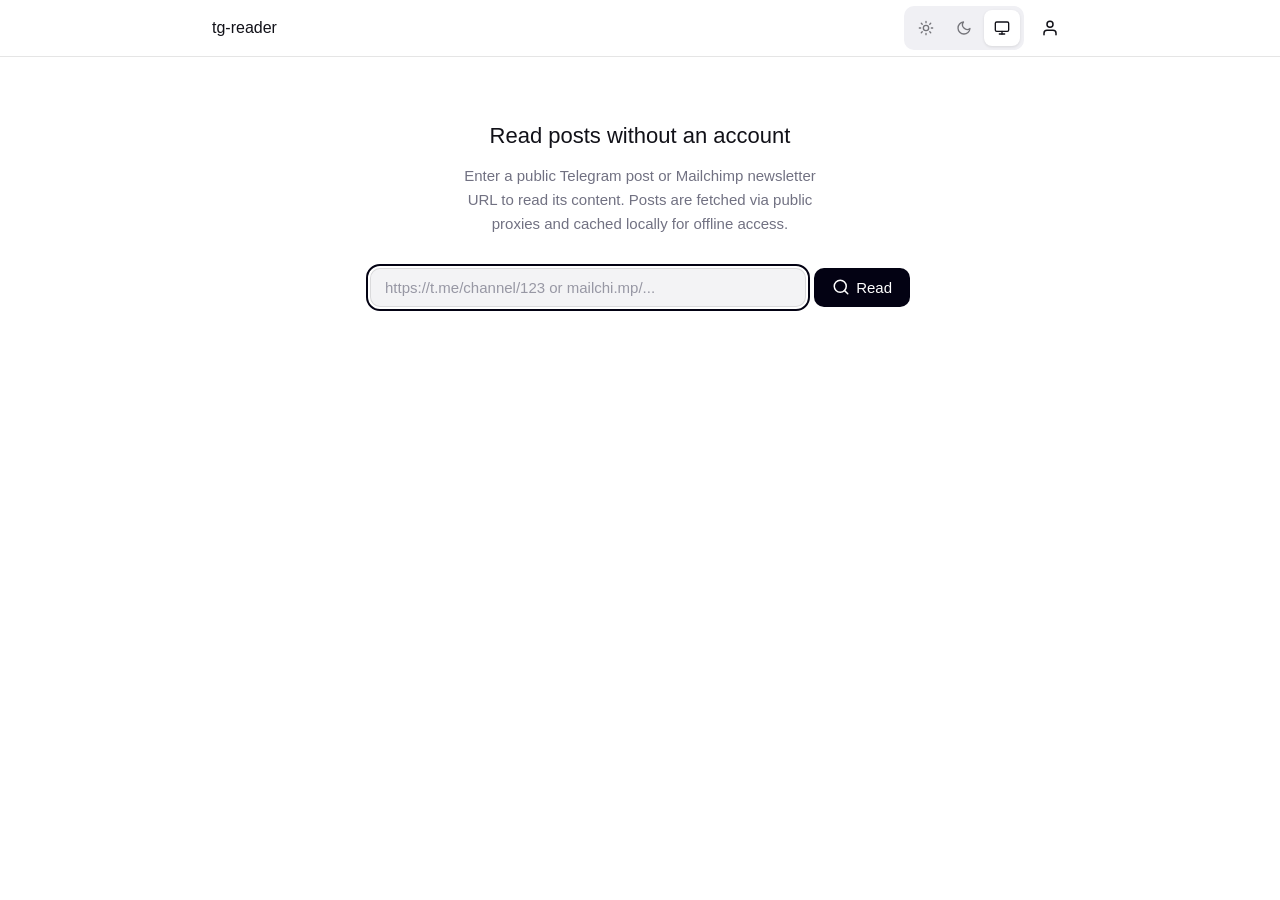
==== commit 48068a5d: "Add Mailchimp newsletter support via source adapter pattern Implement NewsletterAdapter with proxy-b" ====
--- a/index.html
+++ b/index.html
@@ -6,1294 +6,14 @@
         <title>tg-reader</title>
         <link rel="manifest" href="manifest.json" />
         <link rel="stylesheet" href="styles.css" />
-        <meta http-equiv="Content-Security-Policy" content="default-src 'none'; script-src 'self' 'unsafe-inline'; style-src 'self'; connect-src https://api.codetabs.com https://api.allorigins.win https://thingproxy.freeboard.io; img-src https: data:; media-src https:; worker-src 'self'; manifest-src 'self'; base-uri 'self'; form-action 'none';">
+        <meta http-equiv="Content-Security-Policy" content="default-src 'none'; script-src 'self'; style-src 'self'; connect-src https://api.codetabs.com https://api.allorigins.win https://thingproxy.freeboard.io; img-src https: data:; media-src https:; worker-src 'self'; manifest-src 'self'; base-uri 'self'; form-action 'none';">
         <link rel="preconnect" href="https://api.codetabs.com">
         <meta name="theme-color" content="#ffffff" media="(prefers-color-scheme: light)">
         <meta name="theme-color" content="#111118" media="(prefers-color-scheme: dark)">
-        <script>
-            if ("serviceWorker" in navigator) {
-                window.addEventListener("load", () => {
-                    navigator.serviceWorker
-                        .register("service-worker.js")
-                        .then((registration) =>
-                            console.log(
-                                "Service Worker registered:",
-                                registration,
-                            ),
-                        )
-                        .catch((error) =>
-                            console.error(
-                                "Service Worker registration failed:",
-                                error,
-                            ),
-                        );
-                });
-            }
-
-            // Reader logic from reader.html
-            function normalizeTelegramLink(link) {
-                link = link.trim();
-                const tmatch = link.match(
-                    /(?:https?:\/\/)?t\.me\/([a-zA-Z0-9_]+)\/(\d+)/,
-                );
-                const tgmatch = link.match(
-                    /tg:\/\/resolve\?domain=([a-zA-Z0-9_]+).*post=(\d+)/,
-                );
-                if (tmatch)
-                    return `https://t.me/${tmatch[1]}/${tmatch[2]}?embed=1`;
-                if (tgmatch)
-                    return `https://t.me/${tgmatch[1]}/${tgmatch[2]}?embed=1`;
-                return null;
-            }
-
-            const defaultTelegramLink = "https://t.me/korovany/1494";
-            const POST_CACHE_STORAGE_KEY = "tg-reader-post-cache-v1";
-            const THEME_STORAGE_KEY = "tg-reader-theme";
-            const READER_PREFS_STORAGE_KEY = "tg-reader-reader-prefs-v1";
-            const Theme = {
-                LIGHT: "light",
-                DARK: "dark",
-                AUTO: "auto",
-            };
-            const ReaderTextSize = {
-                SMALL: "small",
-                MEDIUM: "medium",
-                LARGE: "large",
-            };
-            let currentChannel = null;
-            let currentPostId = null;
-            let lastCanonicalLink = null;
-
-            const THEME_ICONS = {
-                light: `<svg width="16" height="16" viewBox="0 0 24 24" fill="none" stroke="currentColor" stroke-width="2" stroke-linecap="round" stroke-linejoin="round" aria-hidden="true"><circle cx="12" cy="12" r="4"/><path d="M12 2v2M12 20v2M4.93 4.93l1.41 1.41M17.66 17.66l1.41 1.41M2 12h2M20 12h2M6.34 17.66l-1.41 1.41M19.07 4.93l-1.41 1.41"/></svg>`,
-                dark: `<svg width="16" height="16" viewBox="0 0 24 24" fill="none" stroke="currentColor" stroke-width="2" stroke-linecap="round" stroke-linejoin="round" aria-hidden="true"><path d="M21 12.79A9 9 0 1 1 11.21 3 7 7 0 0 0 21 12.79z"/></svg>`,
-                auto: `<svg width="16" height="16" viewBox="0 0 24 24" fill="none" stroke="currentColor" stroke-width="2" stroke-linecap="round" stroke-linejoin="round" aria-hidden="true"><rect x="2" y="3" width="20" height="14" rx="2"/><line x1="8" y1="21" x2="16" y2="21"/><line x1="12" y1="17" x2="12" y2="21"/></svg>`,
-            };
-            const MODE_ICONS = {
-                default: `<svg width="16" height="16" viewBox="0 0 24 24" fill="none" stroke="currentColor" stroke-width="2" stroke-linecap="round" stroke-linejoin="round" aria-hidden="true"><rect x="3" y="3" width="18" height="18" rx="2"/><path d="M3 9h18"/><path d="M9 21V9"/></svg>`,
-                minimal: `<svg width="16" height="16" viewBox="0 0 24 24" fill="none" stroke="currentColor" stroke-width="2" stroke-linecap="round" stroke-linejoin="round" aria-hidden="true"><line x1="3" y1="6" x2="21" y2="6"/><line x1="3" y1="12" x2="21" y2="12"/><line x1="3" y1="18" x2="21" y2="18"/></svg>`,
-            };
-
-            const ICON_EXTERNAL_LINK = `<svg width="13" height="13" viewBox="0 0 24 24" fill="none" stroke="currentColor" stroke-width="2" stroke-linecap="round" stroke-linejoin="round" aria-hidden="true"><path d="M18 13v6a2 2 0 0 1-2 2H5a2 2 0 0 1-2-2V8a2 2 0 0 1 2-2h6"/><polyline points="15 3 21 3 21 9"/><line x1="10" y1="14" x2="21" y2="3"/></svg>`;
-            const ICON_ALERT = `<svg width="24" height="24" viewBox="0 0 24 24" fill="none" stroke="currentColor" stroke-width="1.5" stroke-linecap="round" stroke-linejoin="round" aria-hidden="true"><circle cx="12" cy="12" r="10"/><line x1="12" y1="8" x2="12" y2="12"/><line x1="12" y1="16" x2="12.01" y2="16"/></svg>`;
-            const ICON_INFO = `<svg width="16" height="16" viewBox="0 0 24 24" fill="none" stroke="currentColor" stroke-width="1.5" stroke-linecap="round" stroke-linejoin="round" aria-hidden="true"><circle cx="12" cy="12" r="10"/><line x1="12" y1="16" x2="12" y2="12"/><line x1="12" y1="8" x2="12.01" y2="8"/></svg>`;
-
-            function getStoredTheme() {
-                try {
-                    const stored = localStorage.getItem(THEME_STORAGE_KEY);
-                    if (
-                        stored === Theme.DARK ||
-                        stored === Theme.LIGHT ||
-                        stored === Theme.AUTO
-                    ) {
-                        return stored;
-                    }
-                } catch (error) {
-                    console.warn("Unable to read theme preference:", error);
-                }
-                return null;
-            }
-
-            function applyTheme(theme, persist = true) {
-                if (!theme) return;
-                const prefersDark = window.matchMedia(
-                    "(prefers-color-scheme: dark)",
-                ).matches;
-                const isDark =
-                    theme === Theme.DARK ||
-                    (theme === Theme.AUTO && prefersDark);
-                document.documentElement.dataset.theme = isDark
-                    ? Theme.DARK
-                    : Theme.LIGHT;
-                // Update 3-position pill
-                const lightBtn = document.getElementById("themeLightBtn");
-                const darkBtn = document.getElementById("themeDarkBtn");
-                const autoBtn = document.getElementById("themeAutoBtn");
-                if (lightBtn)
-                    lightBtn.setAttribute(
-                        "aria-pressed",
-                        String(theme === Theme.LIGHT),
-                    );
-                if (darkBtn)
-                    darkBtn.setAttribute(
-                        "aria-pressed",
-                        String(theme === Theme.DARK),
-                    );
-                if (autoBtn)
-                    autoBtn.setAttribute(
-                        "aria-pressed",
-                        String(theme === Theme.AUTO),
-                    );
-                // Update mobile cycle button
-                const themeCycleBtn = document.getElementById("themeCycleBtn");
-                if (themeCycleBtn) {
-                    themeCycleBtn.dataset.theme = theme;
-                    themeCycleBtn.querySelector(".cycle-btn-icon").innerHTML =
-                        THEME_ICONS[theme] ?? THEME_ICONS.auto;
-                    themeCycleBtn.setAttribute("aria-label", `Theme: ${theme}`);
-                }
-                if (persist) {
-                    try {
-                        localStorage.setItem(THEME_STORAGE_KEY, theme);
-                    } catch (error) {
-                        console.warn("Unable to persist theme:", error);
-                    }
-                }
-            }
-
-            function initThemeToggle() {
-                const storedTheme = getStoredTheme();
-                const initialTheme = storedTheme ?? Theme.AUTO;
-                applyTheme(initialTheme, Boolean(storedTheme));
-                document
-                    .getElementById("themeLightBtn")
-                    ?.addEventListener("click", () =>
-                        applyTheme(Theme.LIGHT, true),
-                    );
-                document
-                    .getElementById("themeDarkBtn")
-                    ?.addEventListener("click", () =>
-                        applyTheme(Theme.DARK, true),
-                    );
-                document
-                    .getElementById("themeAutoBtn")
-                    ?.addEventListener("click", () =>
-                        applyTheme(Theme.AUTO, true),
-                    );
-                // Mobile cycle button — cycles Light → Dark → Auto → Light
-                const themeOrder = [Theme.LIGHT, Theme.DARK, Theme.AUTO];
-                document
-                    .getElementById("themeCycleBtn")
-                    ?.addEventListener("click", () => {
-                        const current = getStoredTheme() ?? Theme.AUTO;
-                        const next =
-                            themeOrder[
-                                (themeOrder.indexOf(current) + 1) %
-                                    themeOrder.length
-                            ];
-                        applyTheme(next, true);
-                    });
-                // Sync when system preference changes (active when auto is selected)
-                window
-                    .matchMedia("(prefers-color-scheme: dark)")
-                    .addEventListener("change", () => {
-                        const stored = getStoredTheme();
-                        if (!stored || stored === Theme.AUTO) {
-                            applyTheme(Theme.AUTO, Boolean(stored));
-                        }
-                    });
-            }
-
-            function normalizeReaderPreferences(raw) {
-                const textSizeValues = Object.values(ReaderTextSize);
-                const textSize = textSizeValues.includes(raw?.textSize)
-                    ? raw.textSize
-                    : ReaderTextSize.MEDIUM;
-                const minimal = Boolean(raw?.minimal);
-                return { textSize, minimal };
-            }
-
-            function getStoredReaderPreferences() {
-                try {
-                    const stored = localStorage.getItem(READER_PREFS_STORAGE_KEY);
-                    if (!stored) return null;
-                    return normalizeReaderPreferences(JSON.parse(stored));
-                } catch (error) {
-                    console.warn("Unable to read reader preferences:", error);
-                    return null;
-                }
-            }
-
-            function applyReaderPreferences(preferences, persist = true) {
-                const normalized = normalizeReaderPreferences(preferences);
-                document.documentElement.dataset.readerTextSize =
-                    normalized.textSize;
-                document.documentElement.dataset.readerMinimal = String(
-                    normalized.minimal,
-                );
-
-                const textSizeSelect = document.getElementById("textSizeSelect");
-                if (textSizeSelect) textSizeSelect.value = normalized.textSize;
-                // Update mode pill
-                document
-                    .getElementById("modeDefaultBtn")
-                    ?.setAttribute("aria-pressed", String(!normalized.minimal));
-                document
-                    .getElementById("modeMinimalBtn")
-                    ?.setAttribute("aria-pressed", String(normalized.minimal));
-                // Update mobile cycle button
-                const modeCycleBtn = document.getElementById("modeCycleBtn");
-                if (modeCycleBtn) {
-                    const modeKey = normalized.minimal ? "minimal" : "default";
-                    modeCycleBtn.dataset.mode = modeKey;
-                    modeCycleBtn.querySelector(".cycle-btn-icon").innerHTML =
-                        MODE_ICONS[modeKey];
-                    modeCycleBtn.setAttribute(
-                        "aria-label",
-                        `Reading mode: ${modeKey}`,
-                    );
-                }
-
-                if (persist) {
-                    try {
-                        localStorage.setItem(
-                            READER_PREFS_STORAGE_KEY,
-                            JSON.stringify(normalized),
-                        );
-                    } catch (error) {
-                        console.warn(
-                            "Unable to persist reader preferences:",
-                            error,
-                        );
-                    }
-                }
-            }
-
-            function initReaderTools() {
-                const stored = getStoredReaderPreferences();
-                applyReaderPreferences(
-                    stored ?? { textSize: ReaderTextSize.MEDIUM, minimal: false },
-                    false,
-                );
-
-                document
-                    .getElementById("textSizeSelect")
-                    ?.addEventListener("change", (event) => {
-                        applyReaderPreferences(
-                            {
-                                textSize: event.target.value,
-                                minimal:
-                                    document.documentElement.dataset
-                                        .readerMinimal === "true",
-                            },
-                            true,
-                        );
-                    });
-                // Mode pill buttons
-                document
-                    .getElementById("modeDefaultBtn")
-                    ?.addEventListener("click", () => {
-                        applyReaderPreferences(
-                            {
-                                textSize:
-                                    document.documentElement.dataset
-                                        .readerTextSize,
-                                minimal: false,
-                            },
-                            true,
-                        );
-                    });
-                document
-                    .getElementById("modeMinimalBtn")
-                    ?.addEventListener("click", () => {
-                        applyReaderPreferences(
-                            {
-                                textSize:
-                                    document.documentElement.dataset
-                                        .readerTextSize,
-                                minimal: true,
-                            },
-                            true,
-                        );
-                    });
-                // Mobile cycle button — toggles Default ↔ Minimal
-                document
-                    .getElementById("modeCycleBtn")
-                    ?.addEventListener("click", () => {
-                        const isMinimal =
-                            document.documentElement.dataset.readerMinimal ===
-                            "true";
-                        applyReaderPreferences(
-                            {
-                                textSize:
-                                    document.documentElement.dataset
-                                        .readerTextSize,
-                                minimal: !isMinimal,
-                            },
-                            true,
-                        );
-                    });
-                window.addEventListener("keydown", (event) => {
-                    if (event.defaultPrevented) return;
-                    if (event.key.toLowerCase() !== "m") return;
-                    const target = event.target;
-                    const isTypingContext =
-                        target instanceof HTMLElement &&
-                        (target.tagName === "INPUT" ||
-                            target.tagName === "TEXTAREA" ||
-                            target.tagName === "SELECT" ||
-                            target.isContentEditable);
-                    if (isTypingContext) return;
-                    applyReaderPreferences(
-                        {
-                            textSize:
-                                document.documentElement.dataset.readerTextSize,
-                            minimal:
-                                document.documentElement.dataset.readerMinimal !==
-                                "true",
-                        },
-                        true,
-                    );
-                });
-            }
-
-            const allowedTags = new Set([
-                "a",
-                "b",
-                "strong",
-                "em",
-                "i",
-                "u",
-                "span",
-                "p",
-                "div",
-                "br",
-                "code",
-                "pre",
-            ]);
-
-            function escapeHtml(value) {
-                if (!value) return "";
-                return value
-                    .replace(/&/g, "&amp;")
-                    .replace(/</g, "&lt;")
-                    .replace(/>/g, "&gt;")
-                    .replace(/"/g, "&quot;")
-                    .replace(/'/g, "&#039;");
-            }
-
-            function sanitizeUrl(value) {
-                if (!value) return null;
-                let href = value.trim();
-                if (href.startsWith("//")) {
-                    href = `https:${href}`;
-                }
-                try {
-                    const url = new URL(href);
-                    if (!["http:", "https:", "tg:"].includes(url.protocol)) {
-                        return null;
-                    }
-                } catch {
-                    return null;
-                }
-                return href;
-            }
-
-            function decodeLinkText(value) {
-                try {
-                    return decodeURIComponent(value);
-                } catch {
-                    return value;
-                }
-            }
-
-            function sanitizeMessageHtml(element) {
-                if (!element) return "";
-                const fragment = document.createElement("div");
-                fragment.appendChild(element.cloneNode(true));
-                const cleanNode = (node) => {
-                    if (node.nodeType === Node.TEXT_NODE) {
-                        return escapeHtml(node.textContent);
-                    }
-                    if (node.nodeType !== Node.ELEMENT_NODE) {
-                        return "";
-                    }
-                    const tag = node.tagName.toLowerCase();
-                    if (!allowedTags.has(tag)) {
-                        return Array.from(node.childNodes)
-                            .map(cleanNode)
-                            .join("");
-                    }
-                    const inner = Array.from(node.childNodes)
-                        .map(cleanNode)
-                        .join("");
-                    if (tag === "br") {
-                        return "<br />";
-                    }
-                    if (tag === "a") {
-                        const href = sanitizeUrl(node.getAttribute("href"));
-                        if (!href) {
-                            return inner;
-                        }
-                        const display =
-                            inner.trim() ||
-                            escapeHtml(
-                                decodeLinkText(href.replace(/https?:\/\//, "")),
-                            );
-                        return `<a href="${href}" target="_blank" rel="noreferrer">${display}</a>`;
-                    }
-                    return `<${tag}>${inner}</${tag}>`;
-                };
-                return Array.from(fragment.childNodes).map(cleanNode).join("");
-            }
-
-            function buildCacheKey(channel, postId) {
-                return `${channel}/${postId}`;
-            }
-
-            const proxyServices = [
-                {
-                    name: "CodeTabs",
-                    buildUrl: (target) =>
-                        `https://api.codetabs.com/v1/proxy?quest=${encodeURIComponent(
-                            target,
-                        )}`,
-                },
-                {
-                    name: "AllOrigins",
-                    buildUrl: (target) =>
-                        `https://api.allorigins.win/raw?url=${encodeURIComponent(
-                            target,
-                        )}`,
-                },
-                {
-                    name: "ThingProxy",
-                    buildUrl: (target) =>
-                        `https://thingproxy.freeboard.io/fetch/${encodeURIComponent(
-                            target,
-                        )}`,
-                },
-            ];
-
-            let activeAbortController = null;
-            let fallbackTimer = null;
-            let countdownInterval = null;
-            let countdownRemaining = 0;
-            let loaderOverlayEl = null;
-            let loaderMessageEl = null;
-            let countdownEl = null;
-            let floatingControlsEl = null;
-            let footerEl = null;
-            let floatingControlsFrameId = null;
-            const MOBILE_FLOATING_CONTROLS_QUERY = "(max-width: 960px)";
-
-            function ensureLoaderElements() {
-                if (loaderOverlayEl) return;
-                loaderOverlayEl = document.getElementById("loadingOverlay");
-                loaderMessageEl = document.getElementById("loaderMessage");
-                countdownEl = document.getElementById("fallbackCountdown");
-            }
-
-            function ensureFloatingControls() {
-                if (floatingControlsEl) return;
-                floatingControlsEl =
-                    document.querySelector(".floating-controls");
-            }
-
-            function ensureFooterElement() {
-                if (footerEl) return;
-                footerEl = document.querySelector("footer");
-            }
-
-            function updateFloatingControlsOffset() {
-                ensureFloatingControls();
-                ensureFooterElement();
-                if (!floatingControlsEl) return;
-                if (!window.matchMedia(MOBILE_FLOATING_CONTROLS_QUERY).matches) {
-                    floatingControlsEl.style.bottom = "";
-                    return;
-                }
-                if (
-                    !floatingControlsEl.classList.contains(
-                        "floating-controls--visible",
-                    )
-                ) {
-                    floatingControlsEl.style.bottom = "";
-                    return;
-                }
-                const baseBottom = 0;
-                const footerGap = 0;
-                const footerRect = footerEl?.getBoundingClientRect();
-                if (!footerRect) {
-                    floatingControlsEl.style.bottom = `calc(${baseBottom}px + env(safe-area-inset-bottom, 0px))`;
-                    return;
-                }
-                const overlap = Math.max(
-                    window.innerHeight - footerRect.top + footerGap,
-                    0,
-                );
-                floatingControlsEl.style.bottom = `calc(${baseBottom + overlap}px + env(safe-area-inset-bottom, 0px))`;
-            }
-
-            function scheduleFloatingControlsOffsetUpdate() {
-                if (floatingControlsFrameId !== null) return;
-                floatingControlsFrameId = window.requestAnimationFrame(() => {
-                    floatingControlsFrameId = null;
-                    updateFloatingControlsOffset();
-                });
-            }
-
-            function setFloatingControlsVisibility(visible) {
-                ensureFloatingControls();
-                const isVisible = Boolean(visible);
-                floatingControlsEl?.classList.toggle(
-                    "floating-controls--visible",
-                    isVisible,
-                );
-                floatingControlsEl?.setAttribute(
-                    "aria-hidden",
-                    isVisible ? "false" : "true",
-                );
-                scheduleFloatingControlsOffsetUpdate();
-            }
-
-            function updateCountdownText(nextServiceName) {
-                ensureLoaderElements();
-                if (!countdownEl) return;
-                if (!nextServiceName) {
-                    countdownEl.textContent = "Waiting for response…";
-                    return;
-                }
-                countdownEl.textContent = `Switching to ${nextServiceName} in ${countdownRemaining}s`;
-            }
-
-            function clearFallbackTimers() {
-                clearTimeout(fallbackTimer);
-                clearInterval(countdownInterval);
-                fallbackTimer = null;
-                countdownInterval = null;
-            }
-
-            function showLoadingOverlay(serviceName, nextServiceName) {
-                ensureLoaderElements();
-                if (!loaderOverlayEl) return;
-                loaderOverlayEl.classList.add("active");
-                if (loaderMessageEl) {
-                    loaderMessageEl.textContent = `Loading via ${serviceName}…`;
-                }
-                countdownRemaining = 3;
-                updateCountdownText(nextServiceName);
-                clearFallbackTimers();
-                const upcoming = nextServiceName;
-                countdownInterval = setInterval(() => {
-                    countdownRemaining = Math.max(countdownRemaining - 1, 0);
-                    updateCountdownText(upcoming);
-                }, 1000);
-                fallbackTimer = setTimeout(() => {
-                    if (!upcoming) {
-                        updateCountdownText(null);
-                        return;
-                    }
-                    if (loaderMessageEl) {
-                        loaderMessageEl.textContent = `No response from ${serviceName}; switching to ${upcoming}…`;
-                    }
-                    activeAbortController?.abort();
-                }, 3000);
-            }
-
-            function stopLoadingOverlay() {
-                ensureLoaderElements();
-                clearFallbackTimers();
-                if (loaderOverlayEl) {
-                    loaderOverlayEl.classList.remove("active");
-                }
-            }
-
-            function readPostCache(channel, postId) {
-                if (!channel || !postId) return null;
-                try {
-                    const stored = localStorage.getItem(POST_CACHE_STORAGE_KEY);
-                    if (!stored) return null;
-                    const parsed = JSON.parse(stored);
-                    return parsed[buildCacheKey(channel, postId)] ?? null;
-                } catch (error) {
-                    console.warn("Unable to read post cache:", error);
-                    return null;
-                }
-            }
-
-            const POST_CACHE_MAX_ENTRIES = 50;
-
-            function evictPostCache(cache) {
-                const keys = Object.keys(cache);
-                if (keys.length <= POST_CACHE_MAX_ENTRIES) return cache;
-                keys.sort(
-                    (a, b) =>
-                        (cache[a].lastOpened ?? 0) - (cache[b].lastOpened ?? 0),
-                );
-                const evict = keys.slice(
-                    0,
-                    keys.length - POST_CACHE_MAX_ENTRIES,
-                );
-                const pruned = { ...cache };
-                for (const k of evict) delete pruned[k];
-                return pruned;
-            }
-
-            function persistPostCache(channel, postId, data, options = {}) {
-                if (!channel || !postId) return;
-                try {
-                    const stored = localStorage.getItem(POST_CACHE_STORAGE_KEY);
-                    let cache = stored ? JSON.parse(stored) : {};
-                    const key = buildCacheKey(channel, postId);
-                    const existing = cache[key] ?? {};
-                    cache[key] = {
-                        data,
-                        cachedAt:
-                            options.cachedAt ?? existing.cachedAt ?? Date.now(),
-                        lastOpened: options.lastOpened ?? Date.now(),
-                    };
-                    cache = evictPostCache(cache);
-                    localStorage.setItem(
-                        POST_CACHE_STORAGE_KEY,
-                        JSON.stringify(cache),
-                    );
-                } catch (error) {
-                    console.warn("Unable to persist post cache:", error);
-                }
-            }
-
-            async function fetchTelegramPost(link, { showLoader = true } = {}) {
-                try {
-                    return await tryFetchWithService(link, 0, { showLoader });
-                } catch (error) {
-                    stopLoadingOverlay();
-                    console.error("Proxy chain failed:", error);
-                    if (error.httpStatus >= 400) {
-                        return {
-                            error: `Proxy services returned an error (HTTP ${error.httpStatus}). The post may be unavailable or the service is rate-limited — try again later.`,
-                        };
-                    }
-                    return {
-                        error: "Unable to reach any proxy service. Check your connection and try again.",
-                    };
-                }
-            }
-
-            async function tryFetchWithService(
-                link,
-                index,
-                { showLoader = true } = {},
-            ) {
-                if (index >= proxyServices.length) {
-                    throw new Error("All proxy services failed");
-                }
-                const service = proxyServices[index];
-                if (showLoader) {
-                    showLoadingOverlay(
-                        service.name,
-                        proxyServices[index + 1]?.name ?? null,
-                    );
-                } else {
-                    clearFallbackTimers();
-                }
-                const controller = new AbortController();
-                activeAbortController = controller;
-                try {
-                    const response = await fetch(service.buildUrl(link), {
-                        signal: controller.signal,
-                    });
-                    if (!response.ok) {
-                        const err = new Error(
-                            `${service.name} returned ${response.status}`,
-                        );
-                        err.httpStatus = response.status;
-                        throw err;
-                    }
-                    const htmlString = await response.text();
-                    if (showLoader) {
-                        stopLoadingOverlay();
-                    }
-                    return parsePostContent(htmlString);
-                } catch (error) {
-                    if (showLoader) {
-                        clearFallbackTimers();
-                    }
-                    if (controller.signal.aborted) {
-                        if (index + 1 < proxyServices.length) {
-                            return tryFetchWithService(link, index + 1, {
-                                showLoader,
-                            });
-                        }
-                        throw new Error("Proxy chain aborted");
-                    }
-                    if (index + 1 < proxyServices.length) {
-                        return tryFetchWithService(link, index + 1, {
-                            showLoader,
-                        });
-                    }
-                    throw error;
-                }
-            }
-
-            function updatePostFooter(channel, postId, canonicalLink) {
-                const footer = document.getElementById("postFooter");
-                if (!footer) return;
-                const cached = readPostCache(channel, postId);
-                let infoHtml = "";
-                if (cached) {
-                    const lastOpened =
-                        cached.lastOpened ?? cached.cachedAt ?? Date.now();
-                    infoHtml += `<div class="post-footer__info">Last opened ${new Date(lastOpened).toLocaleString()}</div>`;
-                    const cachedAt = cached.cachedAt ?? lastOpened;
-                    if (cachedAt && cachedAt !== lastOpened) {
-                        infoHtml += `<div class="post-footer__info">Cached ${new Date(cachedAt).toLocaleString()}</div>`;
-                    }
-                }
-                let linksHtml = "";
-                if (canonicalLink) {
-                    linksHtml += `<a class="post-footer__link" href="${escapeHtml(canonicalLink)}" target="_blank" rel="noreferrer">Open original ${ICON_EXTERNAL_LINK}</a>`;
-                }
-                if (channel && postId) {
-                    const commentsUrl = `https://t.me/${escapeHtml(channel)}/${postId}?comment=1`;
-                    linksHtml += `<a class="post-footer__link" href="${commentsUrl}" target="_blank" rel="noreferrer">Open comments ${ICON_EXTERNAL_LINK}</a>`;
-                }
-                footer.innerHTML = `
-                    ${infoHtml}
-                    ${linksHtml ? `<div class="post-footer__link-wrap">${linksHtml}</div>` : ""}
-                `;
-            }
-
-            function setStatusMessage(text = "", variant = "error") {
-                const statusEl = document.getElementById("errorMessage");
-                if (!statusEl) return;
-                if (!text) {
-                    statusEl.innerHTML = "";
-                    statusEl.classList.remove("info", "error");
-                    statusEl.style.display = "none";
-                    return;
-                }
-                if (variant === "info") {
-                    statusEl.innerHTML = `<div class="status-icon">${ICON_INFO}</div><span>${text}</span>`;
-                } else {
-                    statusEl.innerHTML = `<div class="status-icon">${ICON_ALERT}</div><p>${text}</p>`;
-                }
-                statusEl.classList.toggle("info", variant === "info");
-                statusEl.classList.toggle("error", variant !== "info");
-                statusEl.style.display = variant === "info" ? "flex" : "block";
-            }
-
-            function updateHistory(channel, postId, replace = false) {
-                const params = new URLSearchParams();
-                if (channel) params.set("channel", channel);
-                if (postId) params.set("post", postId);
-                const query = params.toString();
-                const url = query
-                    ? `${window.location.pathname}?${query}`
-                    : window.location.pathname;
-                const state = { channel, postId };
-                if (replace) {
-                    window.history.replaceState(state, "", url);
-                } else {
-                    window.history.pushState(state, "", url);
-                }
-            }
-
-            function parseTelegramLink(link) {
-                if (!link) return null;
-                const clean = link.split("?")[0];
-                const match = clean.match(/t\.me\/([a-zA-Z0-9_]+)\/(\d+)/);
-                if (!match) {
-                    return null;
-                }
-                return {
-                    channel: match[1],
-                    postId: Number(match[2]),
-                    cleanLink: clean,
-                };
-            }
-
-            function updatePostMeta(normalizedLink, data) {
-                const metaEl = document.getElementById("postMeta");
-                if (!normalizedLink) {
-                    metaEl.innerHTML = "";
-                    currentChannel = null;
-                    currentPostId = null;
-                    setNavigationButtonsState();
-                    return;
-                }
-                const parsed = parseTelegramLink(normalizedLink);
-                if (!parsed) {
-                    metaEl.innerHTML = "";
-                    setNavigationButtonsState();
-                    return;
-                }
-                currentChannel = parsed.channel;
-                currentPostId = parsed.postId;
-                const channelTitle = escapeHtml(data?.title ?? "Telegram Post");
-                const sublineParts = [];
-                if (parsed.postId) {
-                    sublineParts.push(`#${parsed.postId}`);
-                }
-                if (data?.publishedAtLabel) {
-                    sublineParts.push(data.publishedAtLabel);
-                }
-                metaEl.innerHTML = `
-                    <div class="post-meta__left">
-                        <p class="post-meta__left-title">${channelTitle}</p>
-                        ${
-                            sublineParts.length
-                                ? `<p class="post-meta__left-subline">${sublineParts.join(
-                                      " \u2014 ",
-                                  )}</p>`
-                                : ""
-                        }
-                    </div>
-                `;
-                setNavigationButtonsState();
-            }
-
-            function setNavigationButtonsState() {
-                const firstBtn = document.getElementById("firstPostBtn");
-                const prevBtn = document.getElementById("prevPostBtn");
-                const nextBtn = document.getElementById("nextPostBtn");
-                const edgePrev = document.getElementById("edgePrevZone");
-                const edgeNext = document.getElementById("edgeNextZone");
-                if (!firstBtn || !prevBtn || !nextBtn) {
-                    return;
-                }
-                const hasChannel = Boolean(currentChannel && currentPostId);
-                firstBtn.disabled = !hasChannel || currentPostId <= 1;
-                prevBtn.disabled = !hasChannel || currentPostId <= 1;
-                nextBtn.disabled = !hasChannel;
-                if (edgePrev) {
-                    edgePrev.disabled = !hasChannel || currentPostId <= 1;
-                }
-                if (edgeNext) {
-                    edgeNext.disabled = !hasChannel;
-                }
-            }
-
-            function goToAdjacentPost(delta) {
-                if (!currentChannel || !currentPostId) return;
-                const targetId = currentPostId + delta;
-                if (targetId < 1) return;
-                showReader(`https://t.me/${currentChannel}/${targetId}`);
-            }
-
-            function parsePostContent(htmlString) {
-                try {
-                    const parser = new DOMParser();
-                    const doc = parser.parseFromString(htmlString, "text/html");
-                    const messageText = Array.from(
-                        doc.querySelectorAll(".tgme_widget_message_text"),
-                    ).find((el) => !el.closest(".tgme_widget_message_reply"));
-                    const authorName = doc.querySelector(
-                        ".tgme_widget_message_author .tgme_widget_message_owner_name",
-                    );
-                    const photo = doc.querySelector(
-                        ".tgme_widget_message_photo_wrap",
-                    );
-                    const video = doc.querySelector(
-                        ".tgme_widget_message_video",
-                    );
-                    if (!messageText && !photo && !video) {
-                        return {
-                            error: "No content found. The post may be private, deleted, or unavailable.",
-                        };
-                    }
-                    const result = {
-                        title: authorName
-                            ? authorName.textContent.trim()
-                            : "Telegram Post",
-                        content: "",
-                    };
-                    const dateNode = doc.querySelector(
-                        ".tgme_widget_message_date time",
-                    );
-                    if (dateNode && dateNode.getAttribute("datetime")) {
-                        const publishedDate = new Date(
-                            dateNode.getAttribute("datetime"),
-                        );
-                        result.publishedAtLabel = publishedDate.toLocaleString(
-                            undefined,
-                            {
-                                year: "numeric",
-                                month: "short",
-                                day: "numeric",
-                                hour: "2-digit",
-                                minute: "2-digit",
-                            },
-                        );
-                    }
-                    if (messageText) {
-                        const safeHtml =
-                            sanitizeMessageHtml(messageText).trim();
-                        if (safeHtml) {
-                            result.content += `<div class="text-block">${safeHtml}</div>`;
-                        }
-                    }
-                    const replyBlock = doc.querySelector(
-                        ".tgme_widget_message_reply",
-                    );
-                    if (replyBlock) {
-                        const replyTextEl = replyBlock.querySelector(
-                            ".js-message_reply_text, .tgme_widget_message_text",
-                        );
-                        const replyLinkEl =
-                            replyBlock.querySelector("a[href*='t.me/']");
-                        const replyAuthor =
-                            replyBlock
-                                .querySelector(
-                                    ".tgme_widget_message_owner_name, .tgme_widget_message_author",
-                                )
-                                ?.textContent.trim() ?? null;
-                        const replyLink = replyLinkEl
-                            ? replyLinkEl.href.split("?")[0]
-                            : null;
-                        const parsedReplyLink = replyLink
-                            ? parseTelegramLink(replyLink)
-                            : null;
-                        if (replyTextEl) {
-                            const replyHtml =
-                                sanitizeMessageHtml(replyTextEl).trim();
-                            const replyText = escapeHtml(
-                                replyTextEl.textContent,
-                            ).trim();
-                            const replyBody = replyHtml || replyText;
-                            if (replyBody) {
-                                result.reply = {
-                                    html: replyBody,
-                                    text: replyText || replyBody,
-                                    author: replyAuthor,
-                                    link: replyLink,
-                                    channel: parsedReplyLink?.channel ?? null,
-                                    postId: parsedReplyLink?.postId ?? null,
-                                };
-                            }
-                        }
-                    }
-                    if (photo) {
-                        const style = photo.getAttribute("style");
-                        const urlMatch = style
-                            ? style.match(/url\(['"]?([^'"]+)['"]?\)/)
-                            : null;
-                        const imgSrc = urlMatch ? sanitizeUrl(urlMatch[1]) : null;
-                        if (imgSrc) {
-                            result.content += `<img src="${escapeHtml(imgSrc)}" alt="Post image" loading="lazy">`;
-                        }
-                    }
-                    if (video) {
-                        const videoTag = video.querySelector("video");
-                        const videoSrc = videoTag ? sanitizeUrl(videoTag.src) : null;
-                        if (videoSrc) {
-                            result.content += `<video controls src="${escapeHtml(videoSrc)}"></video>`;
-                        }
-                    }
-                    return { success: true, data: result };
-                } catch (parseError) {
-                    console.error("Parse error:", parseError);
-                    return { error: "Failed to parse post content." };
-                }
-            }
-
-            function buildReplySection(reply) {
-                const replyBody =
-                    reply?.html ?? (reply?.text ? escapeHtml(reply.text) : "");
-                if (!replyBody) {
-                    return "";
-                }
-                const metaParts = [];
-                if (reply.author) metaParts.push(escapeHtml(reply.author));
-                else if (reply.channel) metaParts.push(`@${reply.channel}`);
-                else metaParts.push("original message");
-                if (reply.postId) metaParts.push(`#${reply.postId}`);
-                const metaText = metaParts.join(" ");
-                const safeReplyLink = reply.link ? sanitizeUrl(reply.link) : null;
-                const linkHtml = safeReplyLink
-                    ? `<a href="${escapeHtml(safeReplyLink)}" target="_blank" rel="noreferrer">View original</a>`
-                    : "";
-                return `
-                    <div class="reply-banner">
-                        <div class="reply-banner__meta">
-                            Replying to <strong>${metaText}</strong>
-                            ${linkHtml ? `• ${linkHtml}` : ""}
-                        </div>
-                        <div class="reply-banner__text">${replyBody}</div>
-                    </div>
-                `;
-            }
-
-            function renderPostContent(
-                postData,
-                normalizedLink,
-                { overrideStatusText = null, statusVariant = "error" } = {},
-            ) {
-                const canonicalLink = normalizedLink ?? lastCanonicalLink;
-                const parsed = parseTelegramLink(canonicalLink);
-                const statusText =
-                    overrideStatusText ??
-                    (postData.error ? postData.error : null);
-                const variant =
-                    overrideStatusText !== null ? statusVariant : "error";
-                setStatusMessage(statusText, variant);
-                const openLink = parsed?.cleanLink ?? canonicalLink ?? null;
-                if (!postData.success || !postData.data) {
-                    document.getElementById("postBody").innerHTML = "";
-                    updatePostMeta(canonicalLink, null);
-                    updatePostFooter(
-                        parsed?.channel ?? null,
-                        parsed?.postId ?? null,
-                        openLink,
-                    );
-                    return;
-                }
-                const { content } = postData.data;
-                const replySection = buildReplySection(postData.data.reply);
-                document.getElementById("postBody").innerHTML = `
-                    ${replySection}
-                    ${content}
-                `;
-                updatePostMeta(canonicalLink, postData.data);
-                updatePostFooter(
-                    parsed?.channel ?? null,
-                    parsed?.postId ?? null,
-                    openLink,
-                );
-            }
-
-            async function loadTelegramPost(
-                linkOverride = null,
-                options = { updateHistory: false, replaceHistory: false },
-            ) {
-                const linkInput = document.getElementById("telegramLink");
-                const loadButton = document.getElementById("loadButton");
-                const rawLink = (linkOverride ?? linkInput.value).trim();
-                if (!rawLink) {
-                    setStatusMessage("Please enter a Telegram link");
-                    return;
-                }
-                const normalized = normalizeTelegramLink(rawLink);
-                if (!normalized) {
-                    setStatusMessage(
-                        "Invalid Telegram link. Use format: https://t.me/username/post_id",
-                    );
-                    return;
-                }
-                const parsed = parseTelegramLink(normalized);
-                const canonicalLink = parsed?.cleanLink ?? normalized;
-                activeAbortController?.abort();
-                activeAbortController = null;
-                lastCanonicalLink = canonicalLink;
-                if (linkOverride) {
-                    linkInput.value = parsed?.cleanLink ?? linkOverride;
-                }
-                if (options.updateHistory && parsed) {
-                    updateHistory(
-                        parsed.channel,
-                        parsed.postId,
-                        options.replaceHistory,
-                    );
-                }
-                document.getElementById("postBody").innerHTML =
-                    "<p>Loading from Telegram...</p>";
-                updatePostMeta(canonicalLink, null);
-                setStatusMessage();
-                let cachedEntry = null;
-                if (parsed) {
-                    cachedEntry = readPostCache(parsed.channel, parsed.postId);
-                    if (cachedEntry) {
-                        const cachedAt =
-                            cachedEntry.cachedAt ??
-                            cachedEntry.lastOpened ??
-                            Date.now();
-                        const formatted = new Date(cachedAt).toLocaleString();
-                        renderPostContent(
-                            { success: true, data: cachedEntry.data },
-                            canonicalLink,
-                            {
-                                overrideStatusText: `Showing cached copy from ${formatted} while refreshing…`,
-                                statusVariant: "info",
-                            },
-                        );
-                    }
-                }
-                loadButton.disabled = true;
-                const shouldShowLoader = !cachedEntry;
-                const result = await fetchTelegramPost(normalized, {
-                    showLoader: shouldShowLoader,
-                });
-                if (parsed && !result.success) {
-                    const cached = readPostCache(parsed.channel, parsed.postId);
-                    if (cached) {
-                        persistPostCache(
-                            parsed.channel,
-                            parsed.postId,
-                            cached.data,
-                            {
-                                cachedAt: cached.cachedAt,
-                            },
-                        );
-                        const cachedAt =
-                            cached.cachedAt ?? cached.lastOpened ?? Date.now();
-                        const formattedCached = new Date(
-                            cachedAt,
-                        ).toLocaleString();
-                        renderPostContent(
-                            { success: true, data: cached.data },
-                            canonicalLink,
-                            {
-                                overrideStatusText: `Unable to fetch latest version; showing saved copy from ${formattedCached}.`,
-                                statusVariant: "info",
-                            },
-                        );
-                        loadButton.disabled = false;
-                        return;
-                    }
-                }
-                if (parsed && result.success) {
-                    persistPostCache(
-                        parsed.channel,
-                        parsed.postId,
-                        result.data,
-                    );
-                }
-                renderPostContent(result, canonicalLink);
-                loadButton.disabled = false;
-            }
-
-            function showHero({
-                pushHistory = true,
-                replaceHistory = false,
-            } = {}) {
-                document.querySelector(".hero").classList.remove("hidden");
-                document.querySelector(".reader-container").classList.add("hidden");
-                document.getElementById("modePill")?.classList.add("hidden");
-                document.getElementById("modeCycleBtn")?.classList.add("hidden");
-                document.getElementById("postBody").innerHTML =
-                    `<p>Enter a Telegram link above and click "Load Post" to see the content.</p>`;
-                updatePostMeta(null, null);
-                setStatusMessage();
-                updatePostFooter(null, null, null);
-                document.getElementById("telegramLink").value = "";
-                lastCanonicalLink = null;
-                setFloatingControlsVisibility(false);
-                document.getElementById("homeLink")?.focus();
-                if (pushHistory || replaceHistory) {
-                    updateHistory(null, null, replaceHistory);
-                }
-            }
-
-            function showReader(
-                link,
-                { pushHistory = true, replaceHistory = false } = {},
-            ) {
-                const heroEl = document.querySelector(".hero");
-                const readerEl = document.querySelector(".reader-container");
-                const switchingFromHero = !heroEl.classList.contains("hidden");
-                heroEl.classList.add("hidden");
-                readerEl.classList.remove("hidden");
-                document.getElementById("modePill")?.classList.remove("hidden");
-                document.getElementById("modeCycleBtn")?.classList.remove("hidden");
-                setFloatingControlsVisibility(true);
-                if (switchingFromHero) {
-                    document.getElementById("telegramLink")?.focus();
-                }
-                if (link) {
-                    document.getElementById("telegramLink").value = link;
-                    loadTelegramPost(link, {
-                        updateHistory: pushHistory || replaceHistory,
-                        replaceHistory,
-                    });
-                } else {
-                    document.getElementById("postBody").innerHTML =
-                        `<p>Enter a Telegram link above and click "Load Post" to see the content.</p>`;
-                    updatePostMeta(null, null);
-                    setStatusMessage();
-                    updatePostFooter(null, null, null);
-                    document.getElementById("telegramLink").value = "";
-                    lastCanonicalLink = null;
-                }
-            }
-
-            window.addEventListener("DOMContentLoaded", () => {
-                const urlParams = new URLSearchParams(window.location.search);
-                let initialLink = null;
-                const paramChannel = urlParams.get("channel");
-                const paramPost = urlParams.get("post");
-                if (paramChannel && paramPost) {
-                    initialLink = `https://t.me/${paramChannel}/${paramPost}`;
-                } else {
-                    const legacyLink = urlParams.get("link");
-                    if (legacyLink) {
-                        const normalized = normalizeTelegramLink(legacyLink);
-                        if (normalized) {
-                            const parsed = parseTelegramLink(normalized);
-                            if (parsed) {
-                                initialLink = `https://t.me/${parsed.channel}/${parsed.postId}`;
-                            }
-                        }
-                    }
-                }
-                if (initialLink) {
-                    document.getElementById("homeLink").value = initialLink;
-                    showReader(initialLink, {
-                        pushHistory: false,
-                        replaceHistory: true,
-                    });
-                } else {
-                    showHero({ pushHistory: false, replaceHistory: true });
-                }
-                document.getElementById("goToReaderBtn").onclick = () => {
-                    const rawLink = document
-                        .getElementById("homeLink")
-                        .value.trim();
-                    const link = rawLink || defaultTelegramLink;
-                    showReader(link);
-                };
-                document.getElementById("loadButton").onclick = () =>
-                    loadTelegramPost(null, { updateHistory: true });
-                document.getElementById("nextPostBtn").onclick = () =>
-                    goToAdjacentPost(1);
-                document.getElementById("prevPostBtn").onclick = () =>
-                    goToAdjacentPost(-1);
-                document.getElementById("edgeNextZone").onclick = () =>
-                    goToAdjacentPost(1);
-                document.getElementById("edgePrevZone").onclick = () =>
-                    goToAdjacentPost(-1);
-                document.getElementById("firstPostBtn").onclick = () => {
-                    if (!currentChannel) return;
-                    showReader(`https://t.me/${currentChannel}/1`);
-                };
-                const headerLinkEl = document.getElementById("headerLink");
-                headerLinkEl?.addEventListener("click", (event) => {
-                    event.preventDefault();
-                    showHero({ pushHistory: true, replaceHistory: true });
-                });
-                initThemeToggle();
-                initReaderTools();
-                setNavigationButtonsState();
-                window.addEventListener("popstate", (event) => {
-                    const channel = event.state?.channel;
-                    const postId = event.state?.postId;
-                    if (channel && postId) {
-                        showReader(`https://t.me/${channel}/${postId}`, {
-                            pushHistory: false,
-                            replaceHistory: false,
-                        });
-                        return;
-                    }
-                    const params = new URLSearchParams(window.location.search);
-                    const paramChannel = params.get("channel");
-                    const paramPost = params.get("post");
-                    if (paramChannel && paramPost) {
-                        showReader(
-                            `https://t.me/${paramChannel}/${paramPost}`,
-                            { pushHistory: false, replaceHistory: false },
-                        );
-                        return;
-                    }
-                    showHero({ pushHistory: false, replaceHistory: false });
-                });
-                window.addEventListener(
-                    "scroll",
-                    scheduleFloatingControlsOffsetUpdate,
-                    { passive: true },
-                );
-                window.addEventListener(
-                    "resize",
-                    scheduleFloatingControlsOffsetUpdate,
-                );
-                const mobileControlsMediaQuery = window.matchMedia(
-                    MOBILE_FLOATING_CONTROLS_QUERY,
-                );
-                mobileControlsMediaQuery.addEventListener(
-                    "change",
-                    scheduleFloatingControlsOffsetUpdate,
-                );
-                scheduleFloatingControlsOffsetUpdate();
-            });
-        </script>
+        <script src="js/theme-init.js"></script>
+        <link rel="modulepreload" href="js/state.js">
+        <link rel="modulepreload" href="js/sources/telegram.js">
+        <script type="module" src="js/main.js"></script>
     </head>
     <body>
         <header>
@@ -1338,34 +58,37 @@
             </div>
         </header>
         <section class="hero" aria-label="Post lookup">
-            <h1>Read Telegram posts without an account</h1>
+            <h1>Read posts without an account</h1>
             <p>
-                Enter a public Telegram post URL to read its content. Posts are
-                fetched via public proxies and cached locally for offline access.
+                Enter a public Telegram post or Mailchimp newsletter URL to read
+                its content. Posts are fetched via public proxies and cached
+                locally for offline access.
             </p>
-            <div class="link-input-group">
+            <form class="link-input-group" id="heroForm">
                 <input
                     type="text"
                     id="homeLink"
-                    placeholder="https://t.me/channel/123"
+                    placeholder="https://t.me/channel/123 or mailchi.mp/..."
+                    aria-label="Post URL"
                 />
-                <button class="cta-button" id="goToReaderBtn"><svg width="18" height="18" viewBox="0 0 24 24" fill="none" stroke="currentColor" stroke-width="2" stroke-linecap="round" stroke-linejoin="round" aria-hidden="true"><circle cx="11" cy="11" r="8"/><line x1="21" y1="21" x2="16.65" y2="16.65"/></svg> Read</button>
-            </div>
+                <button type="submit" class="cta-button" id="goToReaderBtn"><svg width="18" height="18" viewBox="0 0 24 24" fill="none" stroke="currentColor" stroke-width="2" stroke-linecap="round" stroke-linejoin="round" aria-hidden="true"><circle cx="11" cy="11" r="8"/><line x1="21" y1="21" x2="16.65" y2="16.65"/></svg> Read</button>
+            </form>
         </section>
 
         <div class="reader-shell" role="main" aria-label="Post reader">
                 <div class="reader-container hidden">
-                <div class="link-input-group">
+                <form class="link-input-group" id="readerForm">
                     <input
                         type="text"
                         id="telegramLink"
-                        placeholder="https://t.me/channel/123"
+                        placeholder="https://t.me/channel/123 or mailchi.mp/..."
+                        aria-label="Post URL"
                     />
-                    <button id="loadButton" class="primary-button">
+                    <button type="submit" id="loadButton" class="primary-button">
                         <svg width="18" height="18" viewBox="0 0 24 24" fill="none" stroke="currentColor" stroke-width="2" stroke-linecap="round" stroke-linejoin="round" aria-hidden="true"><circle cx="11" cy="11" r="8"/><line x1="21" y1="21" x2="16.65" y2="16.65"/></svg>
                         Read
                     </button>
-                </div>
+                </form>
                 <div id="postDisplay" class="post-content">
                     <button
                         id="edgePrevZone"
@@ -1379,39 +102,36 @@
                         type="button"
                         aria-label="Open next post"
                     ><svg width="20" height="20" viewBox="0 0 24 24" fill="none" stroke="currentColor" stroke-width="2" stroke-linecap="round" stroke-linejoin="round" aria-hidden="true"><polyline points="9 18 15 12 9 6"/></svg></button>
-                    <div class="post-header-row">
-                        <div id="postMeta" class="post-meta"></div>
-                        <select id="textSizeSelect" class="text-size-select" aria-label="Text size">
-                            <option value="small">S</option>
-                            <option value="medium">M</option>
-                            <option value="large">L</option>
-                        </select>
-                    </div>
+                    <div id="postMeta" class="post-meta"></div>
                     <div id="postBody">
                         <p>
-                            Enter a Telegram link above and click "Load Post" to
+                            Enter a link above and click "Read" to
                             see the content.
                         </p>
                     </div>
                     <div id="postFooter" class="post-footer"></div>
-                </div>
-                <div
-                    id="loadingOverlay"
-                    class="loading-overlay"
-                    aria-live="polite"
-                >
-                    <div class="skeleton-post" aria-hidden="true">
-                        <div class="skeleton-line skeleton-line--title"></div>
-                        <div class="skeleton-line skeleton-line--meta"></div>
-                        <div class="skeleton-line"></div>
-                        <div class="skeleton-line"></div>
-                        <div class="skeleton-line skeleton-line--short"></div>
-                        <div class="skeleton-line skeleton-line--gap"></div>
-                        <div class="skeleton-line"></div>
-                        <div class="skeleton-line skeleton-line--short2"></div>
+                    <div
+                        id="loadingOverlay"
+                        class="loading-overlay"
+                        aria-live="polite"
+                    >
+                        <div class="skeleton-post" aria-hidden="true">
+                            <div class="skeleton-line skeleton-line--title"></div>
+                            <div class="skeleton-line skeleton-line--meta"></div>
+                            <div class="skeleton-line skeleton-line--body"></div>
+                            <div class="skeleton-line skeleton-line--body"></div>
+                            <div class="skeleton-line skeleton-line--body skeleton-line--short"></div>
+                            <div class="skeleton-line skeleton-line--body skeleton-line--gap"></div>
+                            <div class="skeleton-line skeleton-line--body skeleton-line--short2"></div>
+                            <div class="skeleton-footer">
+                                <div class="skeleton-line skeleton-line--link"></div>
+                                <div class="skeleton-line skeleton-line--link"></div>
+                                <div class="skeleton-line skeleton-line--link"></div>
+                            </div>
+                        </div>
+                        <p id="loaderMessage" class="sr-only">Loading…</p>
+                        <p id="fallbackCountdown" class="sr-only"></p>
                     </div>
-                    <p id="loaderMessage" class="sr-only">Loading…</p>
-                    <p id="fallbackCountdown" class="sr-only"></p>
                 </div>
                 <div
                     id="errorMessage"
@@ -1420,22 +140,6 @@
                     style="display: none"
                 ></div>
             </div>
-            <div class="floating-controls" aria-label="Post navigation">
-                <div class="floating-nav-inner">
-                    <button id="firstPostBtn" class="nav-btn" type="button" aria-label="Go to first post">
-                        <svg width="18" height="18" viewBox="0 0 24 24" fill="none" stroke="currentColor" stroke-width="2" stroke-linecap="round" stroke-linejoin="round" aria-hidden="true"><polyline points="11 17 6 12 11 7"/><polyline points="18 17 13 12 18 7"/></svg>
-                        <span>First</span>
-                    </button>
-                    <button id="prevPostBtn" class="nav-btn" type="button" aria-label="Go to previous post">
-                        <svg width="18" height="18" viewBox="0 0 24 24" fill="none" stroke="currentColor" stroke-width="2" stroke-linecap="round" stroke-linejoin="round" aria-hidden="true"><polyline points="15 18 9 12 15 6"/></svg>
-                        <span>Previous</span>
-                    </button>
-                    <button id="nextPostBtn" class="nav-btn" type="button" aria-label="Go to next post">
-                        <span>Next</span>
-                        <svg width="18" height="18" viewBox="0 0 24 24" fill="none" stroke="currentColor" stroke-width="2" stroke-linecap="round" stroke-linejoin="round" aria-hidden="true"><polyline points="9 18 15 12 9 6"/></svg>
-                    </button>
-                </div>
-            </div>
         </div>
         <footer></footer>
     </body>
--- a/styles.css
+++ b/styles.css
@@ -169,8 +169,11 @@
     display: none;
     flex-direction: column;
     align-items: center;
-    gap: 4px;
-    padding: 0.3rem 0.5rem;
+    justify-content: center;
+    position: relative;
+    height: 2.25rem;
+    padding: 0 0.5rem;
+    overflow: visible;
     border: none;
     background: transparent;
     color: var(--muted-foreground);
@@ -190,6 +193,10 @@
 }
 
 .cycle-pips {
+    position: absolute;
+    bottom: -0.25rem;
+    left: 50%;
+    transform: translateX(-50%);
     display: flex;
     gap: 3px;
     align-items: center;
@@ -228,6 +235,7 @@
     justify-content: center;
     transition: background 0.15s;
     padding: 0;
+    align-self: center;
 }
 
 .user-menu-btn:hover {
@@ -267,13 +275,6 @@
     max-width: 540px;
     margin-left: auto;
     margin-right: auto;
-}
-
-/* === Page Shell (centering wrapper) === */
-.page-shell {
-    max-width: 896px;
-    margin: 0 auto;
-    padding: 0 1.25rem;
 }
 
 /* === Reader Shell === */
@@ -357,91 +358,6 @@
     outline-offset: 3px;
 }
 
-.secondary-button {
-    padding: 0.625rem 1.125rem;
-    background: var(--secondary);
-    border: none;
-    border-radius: var(--radius);
-    color: var(--foreground);
-    cursor: pointer;
-    font-size: 0.9375rem;
-    font-weight: 500;
-    transition: opacity 0.15s;
-}
-
-.secondary-button:hover:not(:disabled) {
-    opacity: 0.75;
-}
-
-.secondary-button:disabled {
-    opacity: 0.4;
-    cursor: not-allowed;
-}
-
-/* === Nav Buttons (in floating controls) === */
-.nav-btn {
-    display: inline-flex;
-    align-items: center;
-    gap: 0.375rem;
-    padding: 0.5rem 0.875rem;
-    background: var(--secondary);
-    border: none;
-    border-radius: calc(var(--radius) - 1px);
-    color: var(--foreground);
-    cursor: pointer;
-    font-size: 0.875rem;
-    font-weight: 500;
-    transition: opacity 0.15s;
-    min-height: 2.75rem;
-    white-space: nowrap;
-}
-
-.nav-btn:hover:not(:disabled) {
-    opacity: 0.75;
-}
-
-.nav-btn:disabled {
-    opacity: 0.35;
-    cursor: not-allowed;
-}
-
-.nav-btn:focus-visible {
-    outline: 2px solid var(--primary);
-    outline-offset: 2px;
-}
-
-/* === Floating Nav === */
-.floating-controls {
-    position: fixed;
-    bottom: 1.5rem;
-    left: 50%;
-    transform: translateX(-50%);
-    background: var(--background);
-    border: 1px solid var(--border);
-    border-radius: 0.875rem;
-    padding: 0.375rem;
-    box-shadow: 0 4px 16px rgba(0, 0, 0, 0.12);
-    z-index: 50;
-    opacity: 0;
-    visibility: hidden;
-    pointer-events: none;
-    transition:
-        opacity 0.2s,
-        visibility 0.2s;
-}
-
-.floating-controls--visible {
-    opacity: 1;
-    visibility: visible;
-    pointer-events: auto;
-}
-
-.floating-nav-inner {
-    display: flex;
-    gap: 0.25rem;
-    align-items: center;
-}
-
 /* === Post Content === */
 .post-content {
     position: relative;
@@ -453,93 +369,78 @@
     padding-bottom: 3rem;
 }
 
-/* === Article Edge Nav (minimal mode arrows) === */
+/* === Article Edge Nav === */
 .article-edge-nav {
     display: none;
-    position: absolute;
+    position: fixed;
+    align-items: center;
+    justify-content: center;
+    transform: translateY(-50%);
+    pointer-events: auto;
+    overflow: visible;
+    color: var(--foreground);
+    z-index: 40;
+    opacity: 0.4;
+    transition: opacity 0.2s;
+    cursor: pointer;
     border: none;
     background: transparent;
     padding: 0;
-    cursor: pointer;
-    width: 0;
-    height: 0;
-    overflow: hidden;
-}
-
-:root[data-reader-minimal="true"] .article-edge-nav {
-    display: flex;
-    align-items: center;
-    justify-content: center;
-    position: fixed;
-    top: 50%;
-    transform: translateY(-50%);
-    width: 2.75rem;
-    height: 2.75rem;
-    border-radius: 50%;
-    background: color-mix(in srgb, var(--background) 85%, transparent);
-    border: 1px solid var(--border);
-    opacity: 0.4;
-    pointer-events: auto;
-    transition: opacity 0.2s;
-    backdrop-filter: blur(8px);
-    -webkit-backdrop-filter: blur(8px);
-    overflow: visible;
-    color: var(--foreground);
-    z-index: 40;
-}
-
-:root[data-reader-minimal="true"] .article-edge-nav--left {
-    left: 0.5rem;
-}
-
-:root[data-reader-minimal="true"] .article-edge-nav--right {
-    right: 0.5rem;
-}
-
-:root[data-reader-minimal="true"] .article-edge-nav:hover:not(:disabled) {
-    opacity: 1;
-}
-
-:root[data-reader-minimal="true"] .article-edge-nav:disabled {
-    opacity: 0.12;
-    cursor: not-allowed;
-}
-
-:root[data-reader-minimal="true"] .article-edge-nav:focus-visible {
+}
+
+.article-edge-nav:hover:not(:disabled) { opacity: 1; }
+.article-edge-nav:disabled { opacity: 0.12; cursor: not-allowed; }
+.article-edge-nav:focus-visible {
     outline: 2px solid var(--primary);
     outline-offset: 2px;
 }
 
-/* === Post Header Row (meta + text size) === */
-.post-header-row {
-    display: flex;
-    align-items: flex-start;
-    justify-content: space-between;
-    gap: 1rem;
-    margin-bottom: 1rem;
-}
-
-.text-size-select {
-    appearance: none;
-    border: 1px solid var(--border);
-    background: transparent;
-    color: var(--muted-foreground);
-    border-radius: var(--radius);
-    padding: 0.25rem 0.5rem;
-    font-size: 0.8125rem;
-    cursor: pointer;
-    flex-shrink: 0;
-    align-self: flex-start;
-}
-
-.text-size-select:focus-visible {
-    outline: 2px solid var(--primary);
-    outline-offset: 2px;
+/* Tablet + Desktop: circular button with backdrop */
+@media (min-width: 743px) {
+    .article-edge-nav {
+        display: flex;
+        top: 50%;
+        width: 2.75rem;
+        height: 2.75rem;
+        border-radius: 50%;
+        background: color-mix(in srgb, var(--background) 85%, transparent);
+        border: 1px solid var(--border);
+        backdrop-filter: blur(8px);
+        -webkit-backdrop-filter: blur(8px);
+    }
+}
+
+/* Tablet positioning */
+@media (min-width: 743px) and (max-width: 1023px) {
+    .article-edge-nav--left { left: 0.5rem; }
+    .article-edge-nav--right { right: 0.5rem; }
+}
+
+/* Desktop positioning (near text column) */
+@media (min-width: 1024px) {
+    .article-edge-nav--left { left: calc(50% - 24rem); }
+    .article-edge-nav--right { right: calc(50% - 24rem); }
+}
+
+/* Mobile: bare SVG arrows */
+@media (max-width: 742px) {
+    .article-edge-nav {
+        display: flex;
+        top: 75%;
+        top: 75svh;
+        will-change: transform;
+        width: auto;
+        height: auto;
+        padding: 0.25rem;
+    }
+    .article-edge-nav--left { left: -0.375rem; }
+    .article-edge-nav--right { right: -0.375rem; }
+    .article-edge-nav:active { opacity: 1; }
 }
 
 /* === Post Meta === */
 .post-meta {
-    flex: 1;
+    margin-bottom: 1rem;
 }
 
 .post-meta__left {
@@ -673,21 +574,28 @@
 }
 
 .post-footer__link {
+    font-size: 0.875rem;
+    color: var(--muted-foreground);
+    display: inline-flex;
+    align-items: center;
+    gap: 0.25rem;
+}
+
+.post-footer__link a {
     color: var(--foreground);
     text-decoration: none;
     display: inline-flex;
     align-items: center;
     gap: 0.3rem;
-    font-size: 0.875rem;
     border-bottom: 1px solid transparent;
     transition: border-color 0.15s;
 }
 
-.post-footer__link:hover {
+.post-footer__link a:hover {
     border-color: var(--foreground);
 }
 
-.post-footer__link:focus-visible {
+.post-footer__link a:focus-visible {
     outline: 2px solid var(--primary);
     outline-offset: 2px;
     border-radius: 2px;
@@ -699,7 +607,7 @@
     inset: 0;
     background: var(--background);
     display: none;
-    padding: 0.25rem 0 3rem;
+    padding-top: 0.25rem;
     z-index: 5;
 }
 
@@ -720,27 +628,45 @@
 }
 
 .skeleton-line--title {
-    height: 1.25rem;
-    width: 38%;
-    margin-bottom: 0.5rem;
+    height: 1.125rem;
+    width: 32%;
+    margin-bottom: 0.35rem;
 }
 
 .skeleton-line--meta {
-    width: 26%;
-    margin-bottom: 2rem;
+    width: 18%;
+    margin-bottom: 1.5rem;
     height: 0.75rem;
 }
 
+.skeleton-line--body {
+    width: 100%;
+}
+
 .skeleton-line--short {
-    width: 85%;
+    width: 75%;
 }
 
 .skeleton-line--gap {
-    margin-top: 1.25rem;
+    margin-top: 1rem;
 }
 
 .skeleton-line--short2 {
-    width: 70%;
+    width: 55%;
+}
+
+.skeleton-footer {
+    margin-top: 1.5rem;
+    padding-top: 1rem;
+    border-top: 1px solid var(--border);
+    display: flex;
+    gap: 1.25rem;
+}
+
+.skeleton-line--link {
+    width: 6rem;
+    height: 0.75rem;
+    margin-bottom: 0;
 }
 
 @keyframes skeleton-pulse {
@@ -833,22 +759,15 @@
     text-decoration-color: var(--foreground);
 }
 
-/* === Reader Prefs === */
-:root[data-reader-text-size="small"] {
-    --reader-font-size: 0.9375rem;
-}
-
-:root[data-reader-text-size="medium"] {
-    --reader-font-size: 1rem;
-}
-
-:root[data-reader-text-size="large"] {
-    --reader-font-size: 1.125rem;
-}
 
 /* === Minimal Mode === */
+@media (max-width: 742px) {
+    :root[data-reader-minimal="true"] header {
+        position: relative;
+    }
+}
+
 :root[data-reader-minimal="true"] .reader-container > .link-input-group,
-:root[data-reader-minimal="true"] .floating-controls,
 :root[data-reader-minimal="true"] .post-footer,
 :root[data-reader-minimal="true"] .reply-banner__meta {
     display: none !important;
@@ -901,18 +820,15 @@
         padding-right: 1rem;
     }
 
+    .reader-container .link-input-group {
+        padding-left: 1rem;
+        padding-right: 1rem;
+    }
+
     .hero {
         padding-top: 2.5rem;
     }
 
-    /* Hide nav button labels on very small screens */
-    .floating-nav-inner .nav-btn span {
-        display: none;
-    }
-
-    .floating-nav-inner .nav-btn {
-        padding: 0.5rem 0.75rem;
-    }
 }
 
 @media (max-width: 360px) {
@@ -921,7 +837,6 @@
     }
 }
 
-/* === Minimal mode arrows — phone override (< 743px) === */
 /* Show cycle buttons, hide pills on tablet and mobile (< 1024px) */
 @media (max-width: 1023px) {
     .cycle-btn {
@@ -938,82 +853,3 @@
     }
 }
 
-/* Tablet (743px–1023px): arrows always visible with background, no floating nav */
-@media (min-width: 743px) and (max-width: 1023px) {
-    .floating-controls {
-        display: none !important;
-    }
-
-    .article-edge-nav {
-        display: flex;
-        align-items: center;
-        justify-content: center;
-        position: fixed;
-        top: 50%;
-        transform: translateY(-50%);
-        width: 2.75rem;
-        height: 2.75rem;
-        border-radius: 50%;
-        background: color-mix(in srgb, var(--background) 85%, transparent);
-        border: 1px solid var(--border);
-        opacity: 0.4;
-        pointer-events: auto;
-        transition: opacity 0.2s;
-        backdrop-filter: blur(8px);
-        -webkit-backdrop-filter: blur(8px);
-        overflow: visible;
-        color: var(--foreground);
-        z-index: 40;
-    }
-
-    .article-edge-nav--left { left: 0.5rem; }
-    .article-edge-nav--right { right: 0.5rem; }
-
-    .article-edge-nav:hover:not(:disabled) { opacity: 1; }
-    .article-edge-nav:disabled { opacity: 0.12; cursor: not-allowed; }
-    .article-edge-nav:focus-visible {
-        outline: 2px solid var(--primary);
-        outline-offset: 2px;
-    }
-}
-
-/* Mobile (< 743px): arrows always visible, bare SVG, no floating nav */
-@media (max-width: 742px) {
-    .floating-controls {
-        display: none !important;
-    }
-
-    .article-edge-nav {
-        display: flex;
-        align-items: center;
-        justify-content: center;
-        position: fixed;
-        top: 75%;
-        transform: translateY(-50%);
-        background: transparent;
-        border: none;
-        backdrop-filter: none;
-        -webkit-backdrop-filter: none;
-        box-shadow: none;
-        width: auto;
-        height: auto;
-        padding: 0.25rem;
-        opacity: 0.4;
-        pointer-events: auto;
-        transition: opacity 0.2s;
-        overflow: visible;
-        color: var(--foreground);
-        z-index: 40;
-    }
-
-    .article-edge-nav--left { left: -0.375rem; }
-    .article-edge-nav--right { right: -0.375rem; }
-
-    .article-edge-nav:hover:not(:disabled),
-    .article-edge-nav:active { opacity: 1; }
-    .article-edge-nav:disabled { opacity: 0.12; cursor: not-allowed; }
-    .article-edge-nav:focus-visible {
-        outline: 2px solid var(--primary);
-        outline-offset: 2px;
-    }
-}
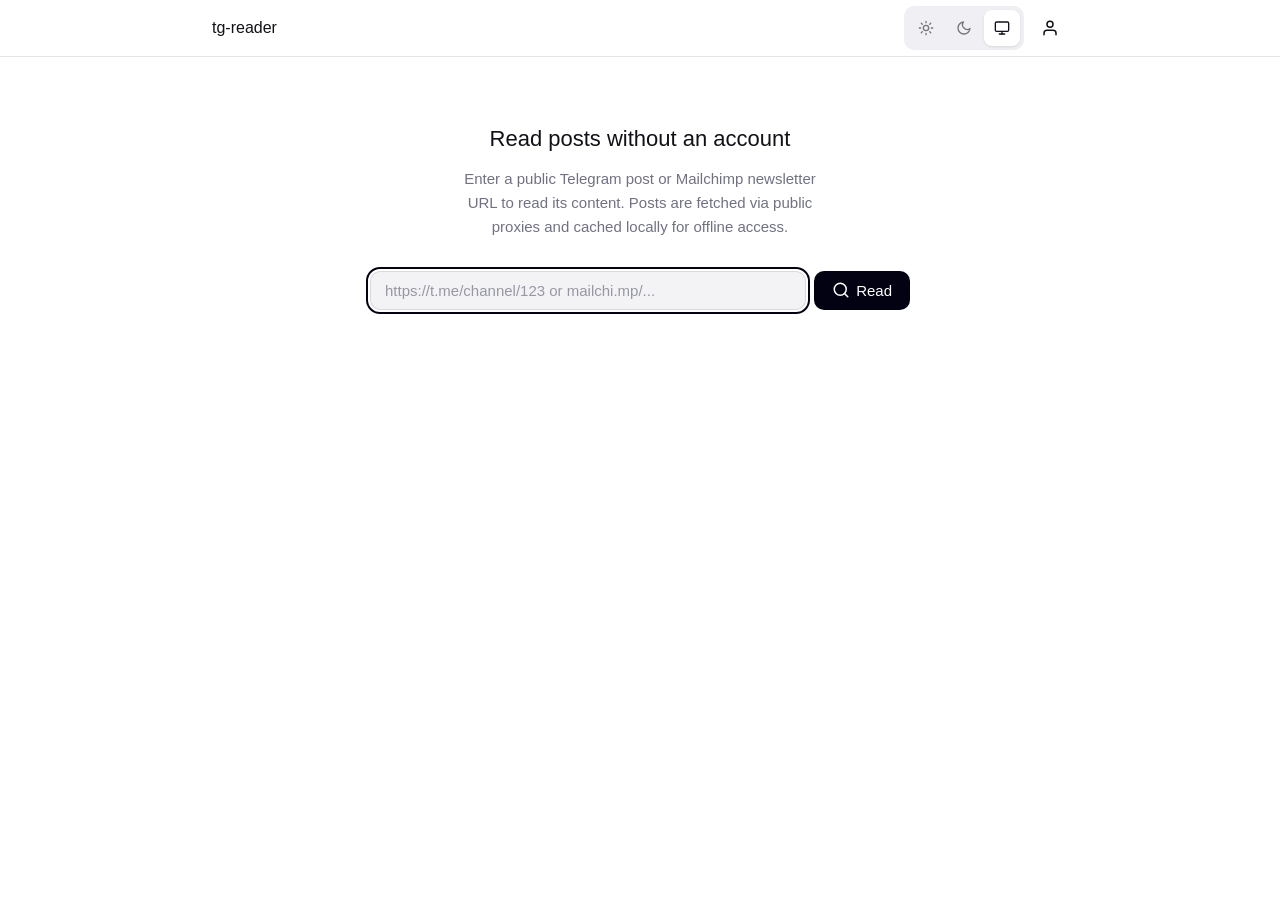
==== commit aba99811: "Newsletter sections, scroll progress, readable URLs - Section headings detected from font-size and <" ====
--- a/index.html
+++ b/index.html
@@ -57,6 +57,7 @@
                 </div>
             </div>
         </header>
+        <div id="scrollProgress" class="scroll-progress" aria-hidden="true"></div>
         <section class="hero" aria-label="Post lookup">
             <h1>Read posts without an account</h1>
             <p>
--- a/styles.css
+++ b/styles.css
@@ -63,6 +63,17 @@
     z-index: 10;
 }
 
+.scroll-progress {
+    position: sticky;
+    top: 3.5rem;
+    left: 0;
+    width: 0%;
+    height: 3px;
+    background: #ff5335;
+    z-index: 9;
+    transition: width 0.1s linear;
+}
+
 .header-shell {
     max-width: 896px;
     margin: 0 auto;
@@ -490,18 +501,59 @@
 .post-content .text-block {
     line-height: var(--reader-line-height);
     font-size: var(--reader-font-size);
+    word-break: break-word;
+    color: var(--foreground);
+    max-width: var(--reader-max-measure);
+}
+#postBody[data-source="telegram"] .text-block {
     white-space: pre-wrap;
-    word-break: break-word;
-    color: var(--foreground);
-    max-width: var(--reader-max-measure);
-}
-
-.post-content h2 {
-    color: var(--foreground);
+}
+
+.post-content h1,
+.post-content h2,
+.post-content h3 {
+    color: var(--foreground);
+    margin: 1.5rem 0 0.5rem;
+    font-weight: 700;
+}
+.post-content h1 { font-size: 1.5rem; }
+.post-content h2 { font-size: 1.25rem; }
+.post-content h3 { font-size: 1.125rem; }
+.post-content h1:first-child,
+.post-content h2:first-child,
+.post-content h3:first-child { margin-top: 0; }
+
+.post-content h2[id] {
+    cursor: pointer;
+    scroll-margin-top: 4rem;
+}
+
+.post-content h2[id]:hover {
+    color: var(--muted-foreground);
+}
+
+.post-content hr {
+    border: none;
+    border-top: 3px solid var(--border);
+    margin: 0.75rem 0 0.25rem;
+}
+
+.post-content hr[data-divider="accent"] {
+    border-top-color: #ff5335;
+}
+
+.post-content hr[data-divider="muted"] {
+    border-top-width: 2px;
+    border-top-color: #eaeaea;
+}
+
+.post-content .text-block + .text-block {
     margin-top: 0;
-    font-size: 1.125rem;
-    font-weight: 500;
-}
+}
+
+.post-content [data-align="center"] { text-align: center; }
+.post-content [data-align="right"] { text-align: right; }
+.post-content [data-align="left"] { text-align: left; }
 
 .post-content img {
     max-width: 100%;
@@ -537,6 +589,58 @@
 
 .post-content a:hover {
     text-decoration-color: var(--foreground);
+}
+
+#postBody[data-source="newsletter"] .post-content {
+    font-family: Georgia, Times, "Times New Roman", serif;
+}
+
+#postBody[data-source="newsletter"] .img-caption {
+    font-size: 0.875rem;
+    color: var(--muted-foreground);
+    margin-top: -0.75rem;
+}
+
+#postBody[data-source="newsletter"] a {
+    color: var(--link-color, #ff5335);
+    font-weight: 700;
+    text-decoration: none;
+}
+
+#postBody[data-source="newsletter"] a:hover {
+    text-decoration: underline;
+}
+
+#postBody[data-source="newsletter"] br {
+    display: inline;
+    content: none;
+    margin: 0;
+}
+
+.section-nav {
+    display: flex;
+    flex-wrap: wrap;
+    gap: 0.5rem;
+    padding: 0.75rem 0;
+    margin-bottom: 0.5rem;
+    border-bottom: 1px solid var(--border);
+}
+
+.section-nav a {
+    display: inline-block;
+    padding: 0.25rem 0.75rem;
+    font-size: 0.8125rem;
+    font-weight: 600;
+    color: var(--muted-foreground);
+    background: var(--secondary);
+    border-radius: 1rem;
+    text-decoration: none;
+    transition: color 0.15s, background 0.15s;
+}
+
+.section-nav a:hover {
+    color: var(--foreground);
+    background: var(--border);
 }
 
 .post-content b,
